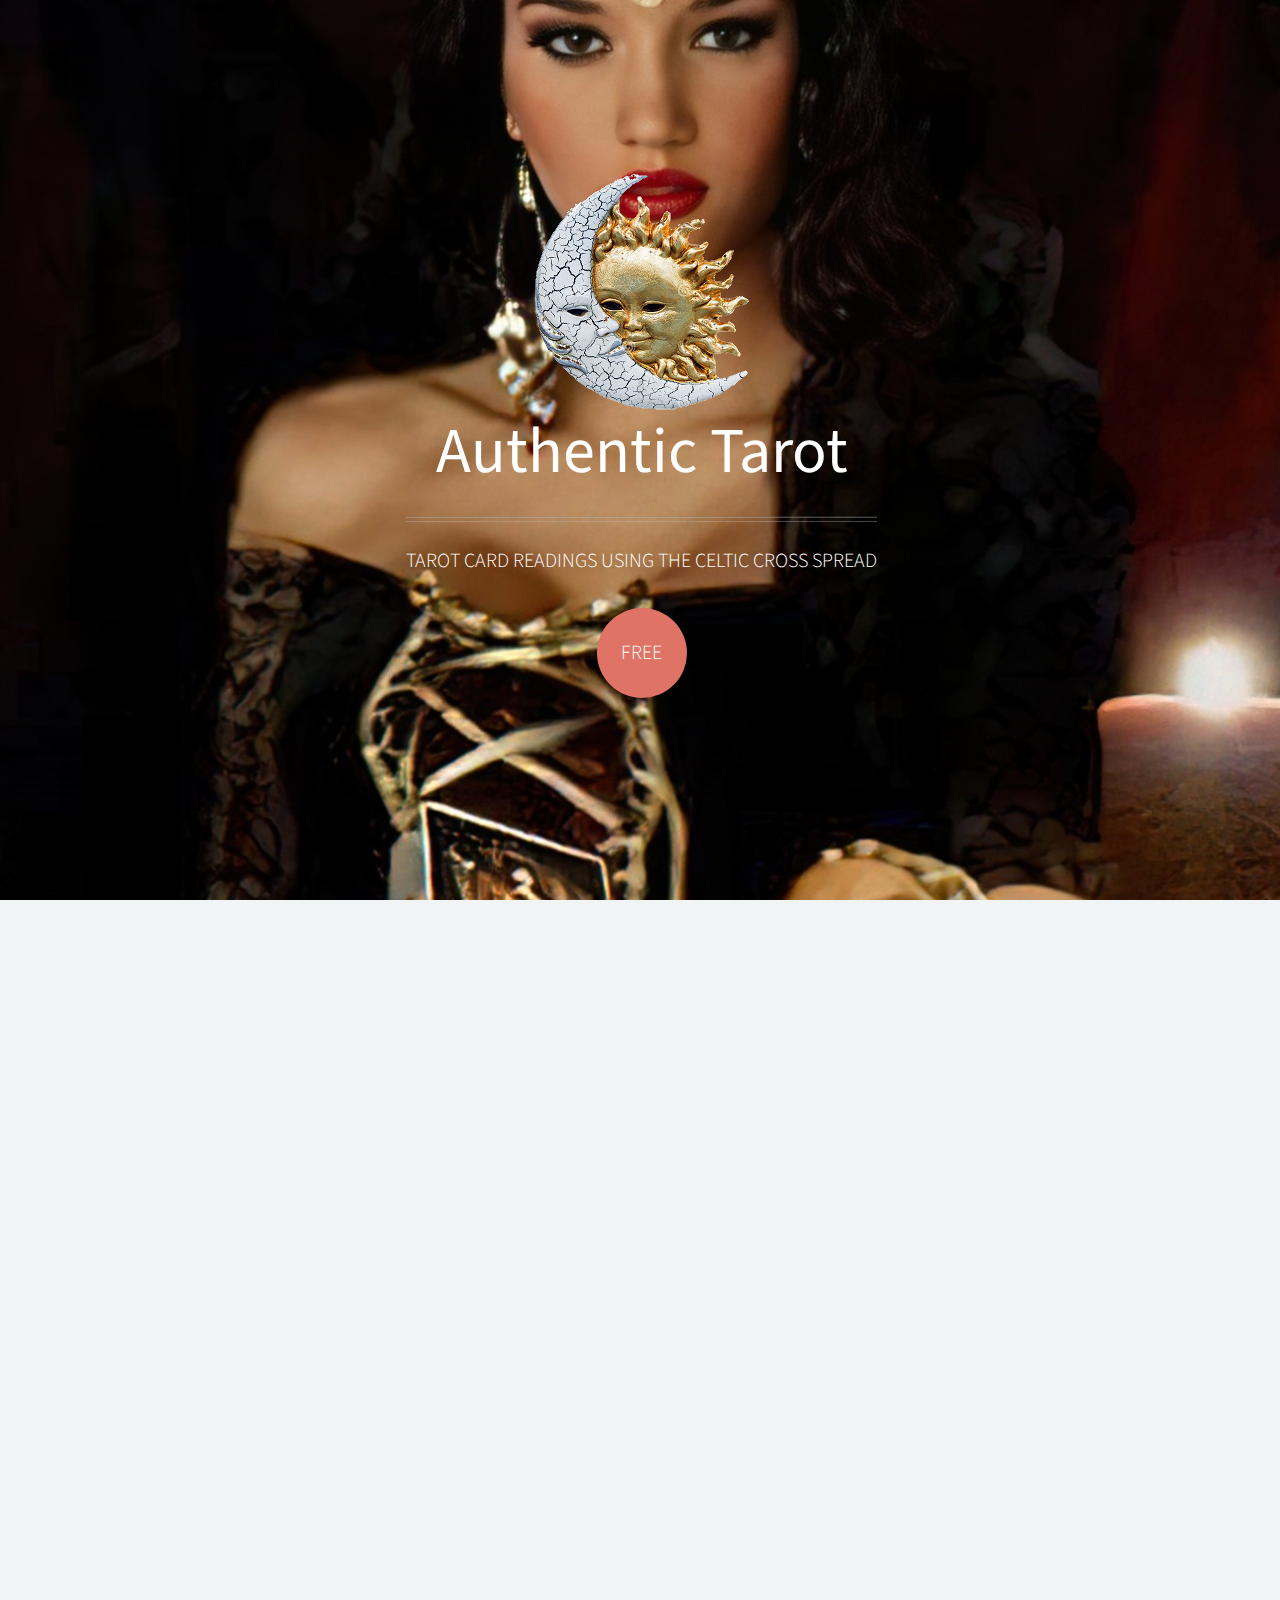
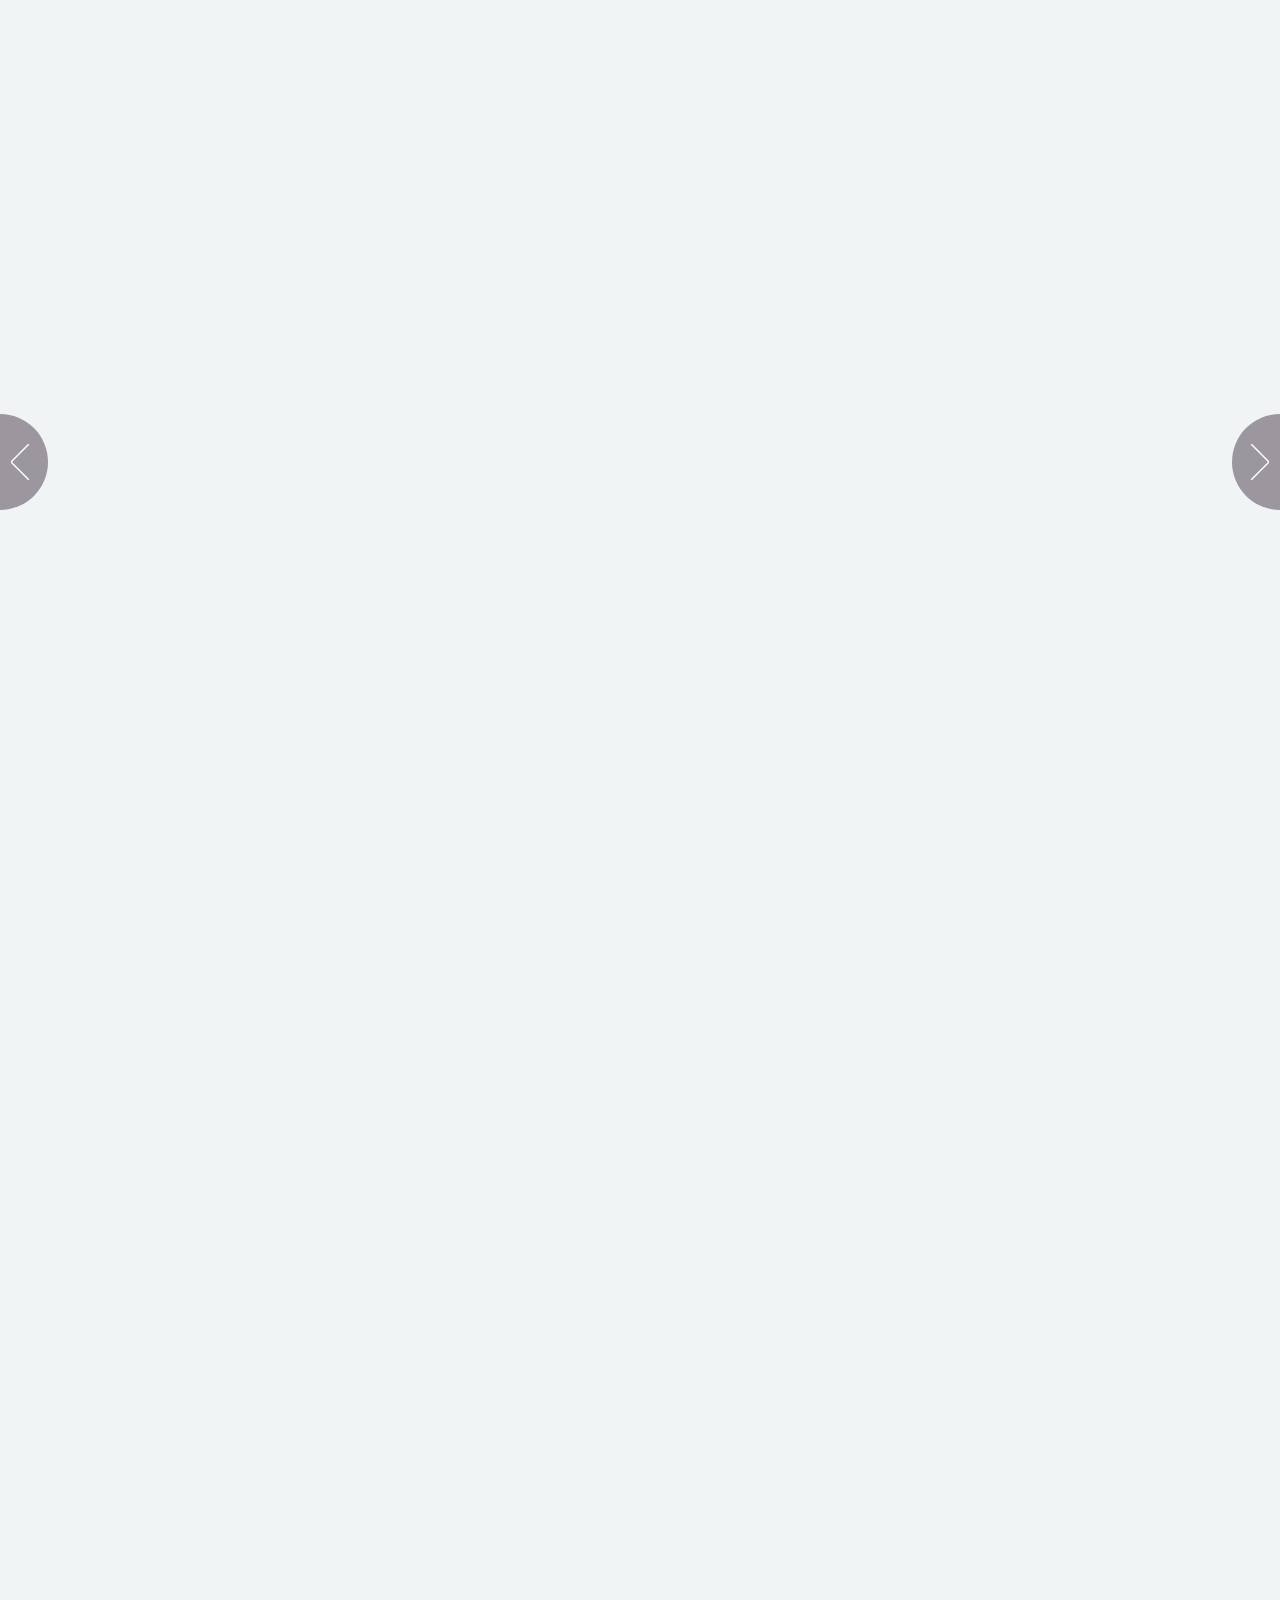
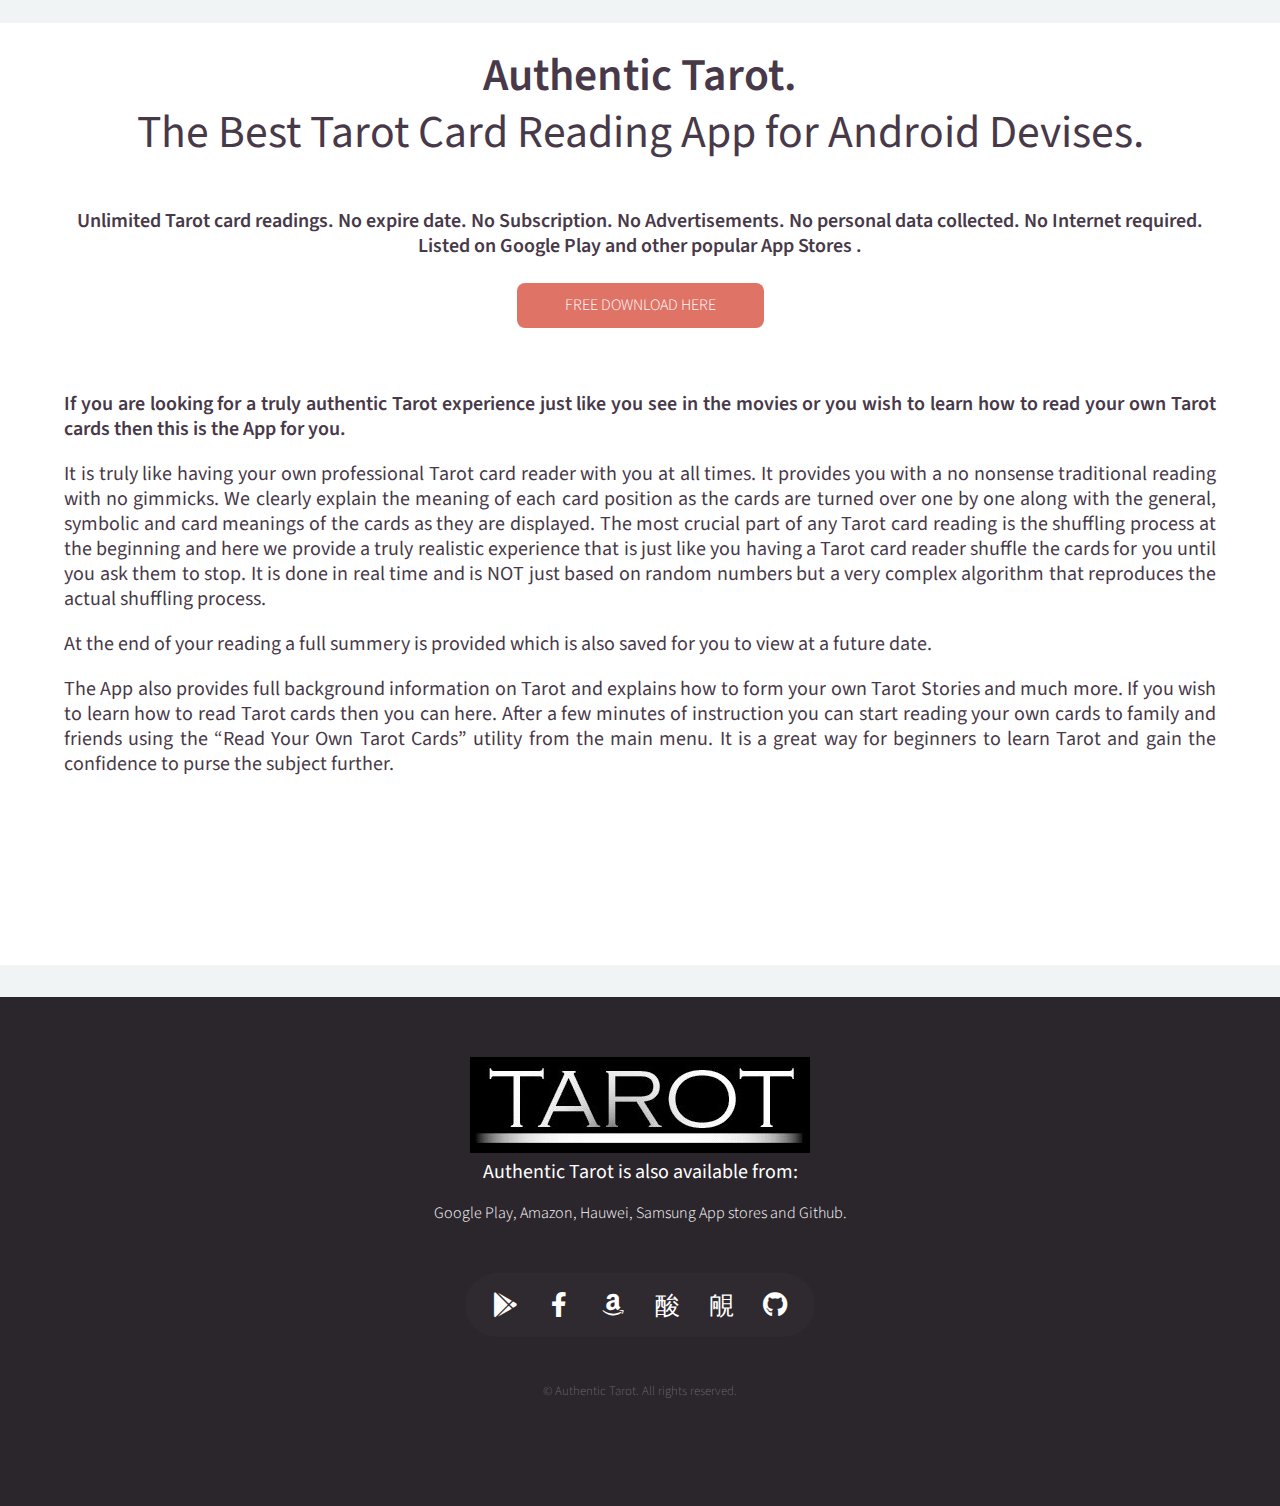
==== index.html @ 53d9314a "Add files via upload" ====
<!DOCTYPE HTML>
<html>
	<head>
		<title>Authentic Tarot Card Reading App</title>
		<meta charset="utf-8" />
		<meta name="viewport" content="width=device-width, initial-scale=1, user-scalable=no" />
		<link rel="stylesheet" href="assets/css/main.css" />
		<noscript><link rel="stylesheet" href="assets/css/noscript.css" /></noscript>
	</head>
	<body class="homepage is-preload">
		<div id="page-wrapper">

			<!-- Header -->
				<div id="header">

					<!-- Inner -->
						<div class="inner">
							<header>
								<img src="./images/sunmoonz.png">
								<h1><a href="index.html" id="logo">Authentic Tarot</a></h1>
								<hr />
								<p>TAROT CARD READINGS USING THE CELTIC CROSS SPREAD</p>
							</header>
							<footer>
								<a href="#banner" class="button circled scrolly">FREE</a>
							</footer>
						</div>


					</div>	

		<!-- Carousel -->
		<section class="carousel">
			<div class="reel">

				<article>
					<img class="image featured" src="images/t1.png" alt="" />
			
				</article>
				
				<article>
					<a href="#" class="image featured"><img src="images/t2.png" alt="" /></a>
				</article>

				<article>
					<a href="#" class="image featured"><img src="images/t3.png" alt="" /></a>
					
				</article>

				<article>
					<a href="#" class="image featured"><img src="images/t4.png" alt="" /></a>
					
				</article>

				<article>
					<a href="#" class="image featured"><img src="images/t6.png" alt="" /></a>
					
				</article>

				<article>
					<a href="#" class="image featured"><img src="images/t5.png" alt="" /></a>
					
				</article>

				<article>
					<a href="#" class="image featured"><img src="images/t7.png" alt="" /></a>
					
				</article>

				<article>
					<a href="#" class="image featured"><img src="images/t8.png" alt="" /></a>
					
				</article>

				<article>
					<a href="#" class="image featured"><img src="images/t9.png" alt="" /></a>
					
				</article>

				
				<article>
					<a href="#" class="image featured"><img src="images/t10.png" alt="" /></a>
				</article>
				<article>
					<a href="#" class="image featured"><img src="images/t11.png" alt="" /></a>
				</article>
				<article>
					<a href="#" class="image featured"><img src="images/t12.png" alt="" /></a>
				</article>
				<article>
					<a href="#" class="image featured"><img src="images/t13.png" alt="" /></a>
				</article>
				<article>
					<a href="#" class="image featured"><img src="images/t14.png" alt="" /></a>
				</article>
				<article>
					<a href="#" class="image featured"><img src="images/t15.png" alt="" /></a>
				</article>
				<article>
					<a href="#" class="image featured"><img src="images/t16.png" alt="" /></a>
				</article>
				<article>
					<a href="#" class="image featured"><img src="images/t17.png" alt="" /></a>
				</article>

				</div>
			</section>



		<!-- Main -->
		<div class="wrapper style2">

			<article id="main" class="container special">
				
				
				<header>
					<br><h2><strong>Authentic Tarot.</strong><br>The Best Tarot Card Reading App for Android Devises.</h2>
						</header>
					
	<section id="banner">
	<header>
		<h3><strong>Unlimited Tarot card readings. No expire date. No Subscription. No Advertisements. No personal data collected. No Internet required. Listed on Google Play and other popular App Stores .</strong></h3>
		<br>
		<a href="https://christarot.github.io/Authentic-Tarot/authentic-tarot-eng-android.apk" class="button circled scrolly">FREE DOWNLOAD HERE</a>
	</header>	<br><br>
	<h3>
		<p>
	 <strong>If you are looking for a truly authentic Tarot experience just like you see in the movies or you wish to learn how to read your own Tarot cards then this is the App for you. </strong>
	</p><p>
	It is truly like having your own professional Tarot card reader with you at all times. It provides you with a no nonsense traditional reading with no gimmicks. We clearly explain the meaning of each card position as the cards are turned over one by one along with the general, symbolic and card meanings of the cards as they are displayed. The most crucial part of any Tarot card reading is the shuffling process at the beginning and here we provide a truly realistic experience that is just like you having a Tarot card reader shuffle the cards for you until you ask them to stop. It is done in real time and is NOT just based on random numbers but a very complex algorithm that reproduces the actual shuffling process.
	</p><p>
	At the end of your reading a full summery is provided which is also saved for you to view at a future date.
	</p><p>
	The App also provides full background information on Tarot and explains how to form your own Tarot Stories and much more. If you wish to learn how to read Tarot cards then you can here.  After a few minutes of instruction you can start reading your own cards to family and friends using the “Read Your Own Tarot Cards” utility from the main menu. It is a great way for beginners to learn Tarot and gain the confidence to purse the subject further.
</h3></p>
	
		
				</header>
			</section>
		</article>

			</div>

		<!-- Features -->
			

		<!-- Footer -->
		<div id="footer">
			<div class="container">
				<div class="row">


					

			</div>
			<center><img src="images/tarot.jpg" alt="" /></center>
			
				<div class="row">
					<div class="col-12">

						<!-- Contact -->
							<section class="contact">
								<header>
									<h3>Authentic Tarot is also available from:</h3>
								</header>
								<p>Google Play, Amazon, Hauwei, Samsung App stores and Github.</p>
								<ul class="icons">
									<li><a href="https://play.google.com/store/apps/details?id=com.chrisjoy.TarotUntainted" class="icon brands fa-google-play"><span class="label">Twitter</span></a></li>
									<li><a href="#" class="icon brands fa-facebook-f"><span class="label">Facebook</span></a></li>
									<li><a href="https://www.amazon.com/gp/product/B09NTBZY6C" class="icon brands fa-amazon"><span class="label">Instagram</span></a></li>
									<li><a href="https://appgallery.huawei.com/app/C105381835" class="icon brands fa-huawei"><span class="label">Pinterest</span></a></li>
									<li><a href="https://galaxystore.samsung.com/detail/com.chrisjoy.TarotUntainted" class="icon brands fa-samsung"><span class="label">Dribbble</span></a></li>
									<li><a href="https://github.com/christarot/Authentic-Tarot" class="icon brands fa-github"><span class="label">Linkedin</span></a></li>
								</ul>
							</section>

						<!-- Copyright -->
							<div class="copyright">
								<ul class="menu">
									<li>&copy; Authentic Tarot. All rights reserved.</li>
								</ul>
							</div>

						</div>
					</div>
				</div>
			</div>
	
		</div>
								

<!-- Scripts -->
	<script src="assets/js/jquery.min.js"></script>
	<script src="assets/js/jquery.dropotron.min.js"></script>
	<script src="assets/js/jquery.scrolly.min.js"></script>
	<script src="assets/js/jquery.scrollex.min.js"></script>
	<script src="assets/js/browser.min.js"></script>
	<script src="assets/js/breakpoints.min.js"></script>
	<script src="assets/js/util.js"></script>
	<script src="assets/js/main.js"></script>

</body>
</html>
---- assets/css/main.css ----
@import url("https://fonts.googleapis.com/css?family=Source+Sans+Pro:300,300italic,400,400italic,600");
@import url("fontawesome-all.min.css");

/*
	Helios by HTML5 UP
	html5up.net | @ajlkn
	Free for personal and commercial use under the CCA 3.0 license (html5up.net/license)
*/

html, body, div, span, applet, object,
iframe, h1, h2, h3, h4, h5, h6, p, blockquote,
pre, a, abbr, acronym, address, big, cite,
code, del, dfn, em, img, ins, kbd, q, s, samp,
small, strike, strong, sub, sup, tt, var, b,
u, i, center, dl, dt, dd, ol, ul, li, fieldset,
form, label, legend, table, caption, tbody,
tfoot, thead, tr, th, td, article, aside,
canvas, details, embed, figure, figcaption,
footer, header, hgroup, menu, nav, output, ruby,
section, summary, time, mark, audio, video {
	margin: 0;
	padding: 0;
	border: 0;
	font-size: 100%;
	font: inherit;
	vertical-align: baseline;}

article, aside, details, figcaption, figure,
footer, header, hgroup, menu, nav, section {
	display: block;}

body {
	line-height: 1;
}

ol, ul {
	list-style: none;
}

blockquote, q {
	quotes: none;
}

	blockquote:before, blockquote:after, q:before, q:after {
		content: '';
		content: none;
	}

table {
	border-collapse: collapse;
	border-spacing: 0;
}

body {
	-webkit-text-size-adjust: none;
}

mark {
	background-color: transparent;
	color: inherit;
}

input::-moz-focus-inner {
	border: 0;
	padding: 0;
}

input, select, textarea {
	-moz-appearance: none;
	-webkit-appearance: none;
	-ms-appearance: none;
	appearance: none;
}

/* Basic */

	html {
		box-sizing: border-box;
	}

	*, *:before, *:after {
		box-sizing: inherit;
	}

	body {
		background: #f0f4f4;
		color: #5b5b5b;
		font-size: 15pt;
		line-height: 1.85em;
		font-family: 'Source Sans Pro', sans-serif;
		font-weight: 300;
	}

		body.is-preload *, body.is-preload *:before, body.is-preload *:after {
			-moz-animation: none !important;
			-webkit-animation: none !important;
			-ms-animation: none !important;
			animation: none !important;
			-moz-transition: none !important;
			-webkit-transition: none !important;
			-ms-transition: none !important;
			transition: none !important;
		}

	input, textarea, select {
		font-size: 15pt;
		line-height: 1.85em;
		font-family: 'Source Sans Pro', sans-serif;
		font-weight: 300;
	}

	h1, h2, h3, h4, h5, h6 {
		font-weight: 400;
		color: #483949;
		line-height: 1.25em;
	}

	h1 a, h2 a, h3 a, h4 a, h5 a, h6 a {
		color: inherit;
		text-decoration: none;
		border-bottom-color: transparent;
	}

	h1 strong, h2 strong, h3 strong, h4 strong, h5 strong, h6 strong {
		font-weight: 600;
	}

	h2 {
		font-size: 2.85em;
	}

	h3 {
		font-size: 1.25em;
	}

	h4 {
		font-size: 1em;
		margin: 0 0 0.25em 0;
	}

	strong, b {
		font-weight: 400;
		color: #483949;
	}

	em, i {
		font-style: italic;
	}

	a {
		color: inherit;
		border-bottom: solid 1px rgba(128, 128, 128, 0.15);
		text-decoration: none;
		-moz-transition: background-color 0.35s ease-in-out, color 0.35s ease-in-out, border-bottom-color 0.35s ease-in-out;
		-webkit-transition: background-color 0.35s ease-in-out, color 0.35s ease-in-out, border-bottom-color 0.35s ease-in-out;
		-ms-transition: background-color 0.35s ease-in-out, color 0.35s ease-in-out, border-bottom-color 0.35s ease-in-out;
		transition: background-color 0.35s ease-in-out, color 0.35s ease-in-out, border-bottom-color 0.35s ease-in-out;
	}

		a:hover {
			color: #ef8376;
			border-bottom-color: transparent;
		}

	sub {
		position: relative;
		top: 0.5em;
		font-size: 0.8em;
	}

	sup {
		position: relative;
		top: -0.5em;
		font-size: 0.8em;
	}

	blockquote {
		border-left: solid 0.5em #ddd;
		padding: 1em 0 1em 2em;
		font-style: italic;
	}

	p, ul, ol, dl, table {
		margin-bottom: 1em;
	}

	p {
		text-align: justify;
	}

	br.clear {
		clear: both;
	}

	hr {
		position: relative;
		display: block;
		border: 0;
		top: 4.5em;
		margin-bottom: 9em;
		height: 6px;
		border-top: solid 1px rgba(128, 128, 128, 0.2);
		border-bottom: solid 1px rgba(128, 128, 128, 0.2);
	}

		hr:before, hr:after {
			content: '';
			position: absolute;
			top: -8px;
			display: block;
			width: 1px;
			height: 21px;
			background: rgba(128, 128, 128, 0.2);
		}

		hr:before {
			left: -1px;
		}

		hr:after {
			right: -1px;
		}

	.timestamp {
		color: rgba(128, 128, 128, 0.75);
		font-size: 0.8em;
	}

/* Container */

	.container {
		margin: 0 auto;
		max-width: 100%;
		width: 1400px;
	}

		@media screen and (max-width: 1680px) {

			.container {
				width: 1200px;
			}

		}

		@media screen and (max-width: 1280px) {

			.container {
				width: 100%;
			}

		}

		@media screen and (max-width: 960px) {

			.container {
				width: 100%;
			}

		}

		@media screen and (max-width: 840px) {

			.container {
				width: 100%;
			}

		}

		@media screen and (max-width: 736px) {

			.container {
				width: 100%;
			}

		}

/* Row */

	.row {
		display: flex;
		flex-wrap: wrap;
		box-sizing: border-box;
		align-items: stretch;
	}

		.row > * {
			box-sizing: border-box;
		}

		.row.gtr-uniform > * > :last-child {
			margin-bottom: 0;
		}

		.row.aln-left {
			justify-content: flex-start;
		}

		.row.aln-center {
			justify-content: center;
		}

		.row.aln-right {
			justify-content: flex-end;
		}

		.row.aln-top {
			align-items: flex-start;
		}

		.row.aln-middle {
			align-items: center;
		}

		.row.aln-bottom {
			align-items: flex-end;
		}

		.row > .imp {
			order: -1;
		}

		.row > .col-1 {
			width: 8.33333%;
		}

		.row > .off-1 {
			margin-left: 8.33333%;
		}

		.row > .col-2 {
			width: 16.66667%;
		}

		.row > .off-2 {
			margin-left: 16.66667%;
		}

		.row > .col-3 {
			width: 25%;
		}

		.row > .off-3 {
			margin-left: 25%;
		}

		.row > .col-4 {
			width: 33.33333%;
		}

		.row > .off-4 {
			margin-left: 33.33333%;
		}

		.row > .col-5 {
			width: 41.66667%;
		}

		.row > .off-5 {
			margin-left: 41.66667%;
		}

		.row > .col-6 {
			width: 50%;
		}

		.row > .off-6 {
			margin-left: 50%;
		}

		.row > .col-7 {
			width: 58.33333%;
		}

		.row > .off-7 {
			margin-left: 58.33333%;
		}

		.row > .col-8 {
			width: 66.66667%;
		}

		.row > .off-8 {
			margin-left: 66.66667%;
		}

		.row > .col-9 {
			width: 75%;
		}

		.row > .off-9 {
			margin-left: 75%;
		}

		.row > .col-10 {
			width: 83.33333%;
		}

		.row > .off-10 {
			margin-left: 83.33333%;
		}

		.row > .col-11 {
			width: 91.66667%;
		}

		.row > .off-11 {
			margin-left: 91.66667%;
		}

		.row > .col-12 {
			width: 100%;
		}

		.row > .off-12 {
			margin-left: 100%;
		}

		.row.gtr-0 {
			margin-top: 0px;
			margin-left: 0px;
		}

			.row.gtr-0 > * {
				padding: 0px 0 0 0px;
			}

			.row.gtr-0.gtr-uniform {
				margin-top: 0px;
			}

				.row.gtr-0.gtr-uniform > * {
					padding-top: 0px;
				}

		.row.gtr-25 {
			margin-top: -10px;
			margin-left: -10px;
		}

			.row.gtr-25 > * {
				padding: 10px 0 0 10px;
			}

			.row.gtr-25.gtr-uniform {
				margin-top: -10px;
			}

				.row.gtr-25.gtr-uniform > * {
					padding-top: 10px;
				}

		.row.gtr-50 {
			margin-top: -20px;
			margin-left: -20px;
		}

			.row.gtr-50 > * {
				padding: 20px 0 0 20px;
			}

			.row.gtr-50.gtr-uniform {
				margin-top: -20px;
			}

				.row.gtr-50.gtr-uniform > * {
					padding-top: 20px;
				}

		.row {
			margin-top: -40px;
			margin-left: -40px;
		}

			.row > * {
				padding: 40px 0 0 40px;
			}

			.row.gtr-uniform {
				margin-top: -40px;
			}

				.row.gtr-uniform > * {
					padding-top: 40px;
				}

		.row.gtr-150 {
			margin-top: -60px;
			margin-left: -60px;
		}

			.row.gtr-150 > * {
				padding: 60px 0 0 60px;
			}

			.row.gtr-150.gtr-uniform {
				margin-top: -60px;
			}

				.row.gtr-150.gtr-uniform > * {
					padding-top: 60px;
				}

		.row.gtr-200 {
			margin-top: -80px;
			margin-left: -80px;
		}

			.row.gtr-200 > * {
				padding: 80px 0 0 80px;
			}

			.row.gtr-200.gtr-uniform {
				margin-top: -80px;
			}

				.row.gtr-200.gtr-uniform > * {
					padding-top: 80px;
				}

		@media screen and (max-width: 1680px) {

			.row {
				display: flex;
				flex-wrap: wrap;
				box-sizing: border-box;
				align-items: stretch;
			}

				.row > * {
					box-sizing: border-box;
				}

				.row.gtr-uniform > * > :last-child {
					margin-bottom: 0;
				}

				.row.aln-left {
					justify-content: flex-start;
				}

				.row.aln-center {
					justify-content: center;
				}

				.row.aln-right {
					justify-content: flex-end;
				}

				.row.aln-top {
					align-items: flex-start;
				}

				.row.aln-middle {
					align-items: center;
				}

				.row.aln-bottom {
					align-items: flex-end;
				}

				.row > .imp-wide {
					order: -1;
				}

				.row > .col-1-wide {
					width: 8.33333%;
				}

				.row > .off-1-wide {
					margin-left: 8.33333%;
				}

				.row > .col-2-wide {
					width: 16.66667%;
				}

				.row > .off-2-wide {
					margin-left: 16.66667%;
				}

				.row > .col-3-wide {
					width: 25%;
				}

				.row > .off-3-wide {
					margin-left: 25%;
				}

				.row > .col-4-wide {
					width: 33.33333%;
				}

				.row > .off-4-wide {
					margin-left: 33.33333%;
				}

				.row > .col-5-wide {
					width: 41.66667%;
				}

				.row > .off-5-wide {
					margin-left: 41.66667%;
				}

				.row > .col-6-wide {
					width: 50%;
				}

				.row > .off-6-wide {
					margin-left: 50%;
				}

				.row > .col-7-wide {
					width: 58.33333%;
				}

				.row > .off-7-wide {
					margin-left: 58.33333%;
				}

				.row > .col-8-wide {
					width: 66.66667%;
				}

				.row > .off-8-wide {
					margin-left: 66.66667%;
				}

				.row > .col-9-wide {
					width: 75%;
				}

				.row > .off-9-wide {
					margin-left: 75%;
				}

				.row > .col-10-wide {
					width: 83.33333%;
				}

				.row > .off-10-wide {
					margin-left: 83.33333%;
				}

				.row > .col-11-wide {
					width: 91.66667%;
				}

				.row > .off-11-wide {
					margin-left: 91.66667%;
				}

				.row > .col-12-wide {
					width: 100%;
				}

				.row > .off-12-wide {
					margin-left: 100%;
				}

				.row.gtr-0 {
					margin-top: 0px;
					margin-left: 0px;
				}

					.row.gtr-0 > * {
						padding: 0px 0 0 0px;
					}

					.row.gtr-0.gtr-uniform {
						margin-top: 0px;
					}

						.row.gtr-0.gtr-uniform > * {
							padding-top: 0px;
						}

				.row.gtr-25 {
					margin-top: -10px;
					margin-left: -10px;
				}

					.row.gtr-25 > * {
						padding: 10px 0 0 10px;
					}

					.row.gtr-25.gtr-uniform {
						margin-top: -10px;
					}

						.row.gtr-25.gtr-uniform > * {
							padding-top: 10px;
						}

				.row.gtr-50 {
					margin-top: -20px;
					margin-left: -20px;
				}

					.row.gtr-50 > * {
						padding: 20px 0 0 20px;
					}

					.row.gtr-50.gtr-uniform {
						margin-top: -20px;
					}

						.row.gtr-50.gtr-uniform > * {
							padding-top: 20px;
						}

				.row {
					margin-top: -40px;
					margin-left: -40px;
				}

					.row > * {
						padding: 40px 0 0 40px;
					}

					.row.gtr-uniform {
						margin-top: -40px;
					}

						.row.gtr-uniform > * {
							padding-top: 40px;
						}

				.row.gtr-150 {
					margin-top: -60px;
					margin-left: -60px;
				}

					.row.gtr-150 > * {
						padding: 60px 0 0 60px;
					}

					.row.gtr-150.gtr-uniform {
						margin-top: -60px;
					}

						.row.gtr-150.gtr-uniform > * {
							padding-top: 60px;
						}

				.row.gtr-200 {
					margin-top: -80px;
					margin-left: -80px;
				}

					.row.gtr-200 > * {
						padding: 80px 0 0 80px;
					}

					.row.gtr-200.gtr-uniform {
						margin-top: -80px;
					}

						.row.gtr-200.gtr-uniform > * {
							padding-top: 80px;
						}

		}

		@media screen and (max-width: 1280px) {

			.row {
				display: flex;
				flex-wrap: wrap;
				box-sizing: border-box;
				align-items: stretch;
			}

				.row > * {
					box-sizing: border-box;
				}

				.row.gtr-uniform > * > :last-child {
					margin-bottom: 0;
				}

				.row.aln-left {
					justify-content: flex-start;
				}

				.row.aln-center {
					justify-content: center;
				}

				.row.aln-right {
					justify-content: flex-end;
				}

				.row.aln-top {
					align-items: flex-start;
				}

				.row.aln-middle {
					align-items: center;
				}

				.row.aln-bottom {
					align-items: flex-end;
				}

				.row > .imp-normal {
					order: -1;
				}

				.row > .col-1-normal {
					width: 8.33333%;
				}

				.row > .off-1-normal {
					margin-left: 8.33333%;
				}

				.row > .col-2-normal {
					width: 16.66667%;
				}

				.row > .off-2-normal {
					margin-left: 16.66667%;
				}

				.row > .col-3-normal {
					width: 25%;
				}

				.row > .off-3-normal {
					margin-left: 25%;
				}

				.row > .col-4-normal {
					width: 33.33333%;
				}

				.row > .off-4-normal {
					margin-left: 33.33333%;
				}

				.row > .col-5-normal {
					width: 41.66667%;
				}

				.row > .off-5-normal {
					margin-left: 41.66667%;
				}

				.row > .col-6-normal {
					width: 50%;
				}

				.row > .off-6-normal {
					margin-left: 50%;
				}

				.row > .col-7-normal {
					width: 58.33333%;
				}

				.row > .off-7-normal {
					margin-left: 58.33333%;
				}

				.row > .col-8-normal {
					width: 66.66667%;
				}

				.row > .off-8-normal {
					margin-left: 66.66667%;
				}

				.row > .col-9-normal {
					width: 75%;
				}

				.row > .off-9-normal {
					margin-left: 75%;
				}

				.row > .col-10-normal {
					width: 83.33333%;
				}

				.row > .off-10-normal {
					margin-left: 83.33333%;
				}

				.row > .col-11-normal {
					width: 91.66667%;
				}

				.row > .off-11-normal {
					margin-left: 91.66667%;
				}

				.row > .col-12-normal {
					width: 100%;
				}

				.row > .off-12-normal {
					margin-left: 100%;
				}

				.row.gtr-0 {
					margin-top: 0px;
					margin-left: 0px;
				}

					.row.gtr-0 > * {
						padding: 0px 0 0 0px;
					}

					.row.gtr-0.gtr-uniform {
						margin-top: 0px;
					}

						.row.gtr-0.gtr-uniform > * {
							padding-top: 0px;
						}

				.row.gtr-25 {
					margin-top: -9px;
					margin-left: -9px;
				}

					.row.gtr-25 > * {
						padding: 9px 0 0 9px;
					}

					.row.gtr-25.gtr-uniform {
						margin-top: -9px;
					}

						.row.gtr-25.gtr-uniform > * {
							padding-top: 9px;
						}

				.row.gtr-50 {
					margin-top: -18px;
					margin-left: -18px;
				}

					.row.gtr-50 > * {
						padding: 18px 0 0 18px;
					}

					.row.gtr-50.gtr-uniform {
						margin-top: -18px;
					}

						.row.gtr-50.gtr-uniform > * {
							padding-top: 18px;
						}

				.row {
					margin-top: -36px;
					margin-left: -36px;
				}

					.row > * {
						padding: 36px 0 0 36px;
					}

					.row.gtr-uniform {
						margin-top: -36px;
					}

						.row.gtr-uniform > * {
							padding-top: 36px;
						}

				.row.gtr-150 {
					margin-top: -54px;
					margin-left: -54px;
				}

					.row.gtr-150 > * {
						padding: 54px 0 0 54px;
					}

					.row.gtr-150.gtr-uniform {
						margin-top: -54px;
					}

						.row.gtr-150.gtr-uniform > * {
							padding-top: 54px;
						}

				.row.gtr-200 {
					margin-top: -72px;
					margin-left: -72px;
				}

					.row.gtr-200 > * {
						padding: 72px 0 0 72px;
					}

					.row.gtr-200.gtr-uniform {
						margin-top: -72px;
					}

						.row.gtr-200.gtr-uniform > * {
							padding-top: 72px;
						}

		}

		@media screen and (max-width: 960px) {

			.row {
				display: flex;
				flex-wrap: wrap;
				box-sizing: border-box;
				align-items: stretch;
			}

				.row > * {
					box-sizing: border-box;
				}

				.row.gtr-uniform > * > :last-child {
					margin-bottom: 0;
				}

				.row.aln-left {
					justify-content: flex-start;
				}

				.row.aln-center {
					justify-content: center;
				}

				.row.aln-right {
					justify-content: flex-end;
				}

				.row.aln-top {
					align-items: flex-start;
				}

				.row.aln-middle {
					align-items: center;
				}

				.row.aln-bottom {
					align-items: flex-end;
				}

				.row > .imp-narrow {
					order: -1;
				}

				.row > .col-1-narrow {
					width: 8.33333%;
				}

				.row > .off-1-narrow {
					margin-left: 8.33333%;
				}

				.row > .col-2-narrow {
					width: 16.66667%;
				}

				.row > .off-2-narrow {
					margin-left: 16.66667%;
				}

				.row > .col-3-narrow {
					width: 25%;
				}

				.row > .off-3-narrow {
					margin-left: 25%;
				}

				.row > .col-4-narrow {
					width: 33.33333%;
				}

				.row > .off-4-narrow {
					margin-left: 33.33333%;
				}

				.row > .col-5-narrow {
					width: 41.66667%;
				}

				.row > .off-5-narrow {
					margin-left: 41.66667%;
				}

				.row > .col-6-narrow {
					width: 50%;
				}

				.row > .off-6-narrow {
					margin-left: 50%;
				}

				.row > .col-7-narrow {
					width: 58.33333%;
				}

				.row > .off-7-narrow {
					margin-left: 58.33333%;
				}

				.row > .col-8-narrow {
					width: 66.66667%;
				}

				.row > .off-8-narrow {
					margin-left: 66.66667%;
				}

				.row > .col-9-narrow {
					width: 75%;
				}

				.row > .off-9-narrow {
					margin-left: 75%;
				}

				.row > .col-10-narrow {
					width: 83.33333%;
				}

				.row > .off-10-narrow {
					margin-left: 83.33333%;
				}

				.row > .col-11-narrow {
					width: 91.66667%;
				}

				.row > .off-11-narrow {
					margin-left: 91.66667%;
				}

				.row > .col-12-narrow {
					width: 100%;
				}

				.row > .off-12-narrow {
					margin-left: 100%;
				}

				.row.gtr-0 {
					margin-top: 0px;
					margin-left: 0px;
				}

					.row.gtr-0 > * {
						padding: 0px 0 0 0px;
					}

					.row.gtr-0.gtr-uniform {
						margin-top: 0px;
					}

						.row.gtr-0.gtr-uniform > * {
							padding-top: 0px;
						}

				.row.gtr-25 {
					margin-top: -8px;
					margin-left: -8px;
				}

					.row.gtr-25 > * {
						padding: 8px 0 0 8px;
					}

					.row.gtr-25.gtr-uniform {
						margin-top: -8px;
					}

						.row.gtr-25.gtr-uniform > * {
							padding-top: 8px;
						}

				.row.gtr-50 {
					margin-top: -16px;
					margin-left: -16px;
				}

					.row.gtr-50 > * {
						padding: 16px 0 0 16px;
					}

					.row.gtr-50.gtr-uniform {
						margin-top: -16px;
					}

						.row.gtr-50.gtr-uniform > * {
							padding-top: 16px;
						}

				.row {
					margin-top: -32px;
					margin-left: -32px;
				}

					.row > * {
						padding: 32px 0 0 32px;
					}

					.row.gtr-uniform {
						margin-top: -32px;
					}

						.row.gtr-uniform > * {
							padding-top: 32px;
						}

				.row.gtr-150 {
					margin-top: -48px;
					margin-left: -48px;
				}

					.row.gtr-150 > * {
						padding: 48px 0 0 48px;
					}

					.row.gtr-150.gtr-uniform {
						margin-top: -48px;
					}

						.row.gtr-150.gtr-uniform > * {
							padding-top: 48px;
						}

				.row.gtr-200 {
					margin-top: -64px;
					margin-left: -64px;
				}

					.row.gtr-200 > * {
						padding: 64px 0 0 64px;
					}

					.row.gtr-200.gtr-uniform {
						margin-top: -64px;
					}

						.row.gtr-200.gtr-uniform > * {
							padding-top: 64px;
						}

		}

		@media screen and (max-width: 840px) {

			.row {
				display: flex;
				flex-wrap: wrap;
				box-sizing: border-box;
				align-items: stretch;
			}

				.row > * {
					box-sizing: border-box;
				}

				.row.gtr-uniform > * > :last-child {
					margin-bottom: 0;
				}

				.row.aln-left {
					justify-content: flex-start;
				}

				.row.aln-center {
					justify-content: center;
				}

				.row.aln-right {
					justify-content: flex-end;
				}

				.row.aln-top {
					align-items: flex-start;
				}

				.row.aln-middle {
					align-items: center;
				}

				.row.aln-bottom {
					align-items: flex-end;
				}

				.row > .imp-narrower {
					order: -1;
				}

				.row > .col-1-narrower {
					width: 8.33333%;
				}

				.row > .off-1-narrower {
					margin-left: 8.33333%;
				}

				.row > .col-2-narrower {
					width: 16.66667%;
				}

				.row > .off-2-narrower {
					margin-left: 16.66667%;
				}

				.row > .col-3-narrower {
					width: 25%;
				}

				.row > .off-3-narrower {
					margin-left: 25%;
				}

				.row > .col-4-narrower {
					width: 33.33333%;
				}

				.row > .off-4-narrower {
					margin-left: 33.33333%;
				}

				.row > .col-5-narrower {
					width: 41.66667%;
				}

				.row > .off-5-narrower {
					margin-left: 41.66667%;
				}

				.row > .col-6-narrower {
					width: 50%;
				}

				.row > .off-6-narrower {
					margin-left: 50%;
				}

				.row > .col-7-narrower {
					width: 58.33333%;
				}

				.row > .off-7-narrower {
					margin-left: 58.33333%;
				}

				.row > .col-8-narrower {
					width: 66.66667%;
				}

				.row > .off-8-narrower {
					margin-left: 66.66667%;
				}

				.row > .col-9-narrower {
					width: 75%;
				}

				.row > .off-9-narrower {
					margin-left: 75%;
				}

				.row > .col-10-narrower {
					width: 83.33333%;
				}

				.row > .off-10-narrower {
					margin-left: 83.33333%;
				}

				.row > .col-11-narrower {
					width: 91.66667%;
				}

				.row > .off-11-narrower {
					margin-left: 91.66667%;
				}

				.row > .col-12-narrower {
					width: 100%;
				}

				.row > .off-12-narrower {
					margin-left: 100%;
				}

				.row.gtr-0 {
					margin-top: 0px;
					margin-left: 0px;
				}

					.row.gtr-0 > * {
						padding: 0px 0 0 0px;
					}

					.row.gtr-0.gtr-uniform {
						margin-top: 0px;
					}

						.row.gtr-0.gtr-uniform > * {
							padding-top: 0px;
						}

				.row.gtr-25 {
					margin-top: -8px;
					margin-left: -8px;
				}

					.row.gtr-25 > * {
						padding: 8px 0 0 8px;
					}

					.row.gtr-25.gtr-uniform {
						margin-top: -8px;
					}

						.row.gtr-25.gtr-uniform > * {
							padding-top: 8px;
						}

				.row.gtr-50 {
					margin-top: -16px;
					margin-left: -16px;
				}

					.row.gtr-50 > * {
						padding: 16px 0 0 16px;
					}

					.row.gtr-50.gtr-uniform {
						margin-top: -16px;
					}

						.row.gtr-50.gtr-uniform > * {
							padding-top: 16px;
						}

				.row {
					margin-top: -32px;
					margin-left: -32px;
				}

					.row > * {
						padding: 32px 0 0 32px;
					}

					.row.gtr-uniform {
						margin-top: -32px;
					}

						.row.gtr-uniform > * {
							padding-top: 32px;
						}

				.row.gtr-150 {
					margin-top: -48px;
					margin-left: -48px;
				}

					.row.gtr-150 > * {
						padding: 48px 0 0 48px;
					}

					.row.gtr-150.gtr-uniform {
						margin-top: -48px;
					}

						.row.gtr-150.gtr-uniform > * {
							padding-top: 48px;
						}

				.row.gtr-200 {
					margin-top: -64px;
					margin-left: -64px;
				}

					.row.gtr-200 > * {
						padding: 64px 0 0 64px;
					}

					.row.gtr-200.gtr-uniform {
						margin-top: -64px;
					}

						.row.gtr-200.gtr-uniform > * {
							padding-top: 64px;
						}

		}

		@media screen and (max-width: 736px) {

			.row {
				display: flex;
				flex-wrap: wrap;
				box-sizing: border-box;
				align-items: stretch;
			}

				.row > * {
					box-sizing: border-box;
				}

				.row.gtr-uniform > * > :last-child {
					margin-bottom: 0;
				}

				.row.aln-left {
					justify-content: flex-start;
				}

				.row.aln-center {
					justify-content: center;
				}

				.row.aln-right {
					justify-content: flex-end;
				}

				.row.aln-top {
					align-items: flex-start;
				}

				.row.aln-middle {
					align-items: center;
				}

				.row.aln-bottom {
					align-items: flex-end;
				}

				.row > .imp-mobile {
					order: -1;
				}

				.row > .col-1-mobile {
					width: 8.33333%;
				}

				.row > .off-1-mobile {
					margin-left: 8.33333%;
				}

				.row > .col-2-mobile {
					width: 16.66667%;
				}

				.row > .off-2-mobile {
					margin-left: 16.66667%;
				}

				.row > .col-3-mobile {
					width: 25%;
				}

				.row > .off-3-mobile {
					margin-left: 25%;
				}

				.row > .col-4-mobile {
					width: 33.33333%;
				}

				.row > .off-4-mobile {
					margin-left: 33.33333%;
				}

				.row > .col-5-mobile {
					width: 41.66667%;
				}

				.row > .off-5-mobile {
					margin-left: 41.66667%;
				}

				.row > .col-6-mobile {
					width: 50%;
				}

				.row > .off-6-mobile {
					margin-left: 50%;
				}

				.row > .col-7-mobile {
					width: 58.33333%;
				}

				.row > .off-7-mobile {
					margin-left: 58.33333%;
				}

				.row > .col-8-mobile {
					width: 66.66667%;
				}

				.row > .off-8-mobile {
					margin-left: 66.66667%;
				}

				.row > .col-9-mobile {
					width: 75%;
				}

				.row > .off-9-mobile {
					margin-left: 75%;
				}

				.row > .col-10-mobile {
					width: 83.33333%;
				}

				.row > .off-10-mobile {
					margin-left: 83.33333%;
				}

				.row > .col-11-mobile {
					width: 91.66667%;
				}

				.row > .off-11-mobile {
					margin-left: 91.66667%;
				}

				.row > .col-12-mobile {
					width: 100%;
				}

				.row > .off-12-mobile {
					margin-left: 100%;
				}

				.row.gtr-0 {
					margin-top: 0px;
					margin-left: 0px;
				}

					.row.gtr-0 > * {
						padding: 0px 0 0 0px;
					}

					.row.gtr-0.gtr-uniform {
						margin-top: 0px;
					}

						.row.gtr-0.gtr-uniform > * {
							padding-top: 0px;
						}

				.row.gtr-25 {
					margin-top: -5px;
					margin-left: -5px;
				}

					.row.gtr-25 > * {
						padding: 5px 0 0 5px;
					}

					.row.gtr-25.gtr-uniform {
						margin-top: -5px;
					}

						.row.gtr-25.gtr-uniform > * {
							padding-top: 5px;
						}

				.row.gtr-50 {
					margin-top: -10px;
					margin-left: -10px;
				}

					.row.gtr-50 > * {
						padding: 10px 0 0 10px;
					}

					.row.gtr-50.gtr-uniform {
						margin-top: -10px;
					}

						.row.gtr-50.gtr-uniform > * {
							padding-top: 10px;
						}

				.row {
					margin-top: -20px;
					margin-left: -20px;
				}

					.row > * {
						padding: 20px 0 0 20px;
					}

					.row.gtr-uniform {
						margin-top: -20px;
					}

						.row.gtr-uniform > * {
							padding-top: 20px;
						}

				.row.gtr-150 {
					margin-top: -30px;
					margin-left: -30px;
				}

					.row.gtr-150 > * {
						padding: 30px 0 0 30px;
					}

					.row.gtr-150.gtr-uniform {
						margin-top: -30px;
					}

						.row.gtr-150.gtr-uniform > * {
							padding-top: 30px;
						}

				.row.gtr-200 {
					margin-top: -40px;
					margin-left: -40px;
				}

					.row.gtr-200 > * {
						padding: 40px 0 0 40px;
					}

					.row.gtr-200.gtr-uniform {
						margin-top: -40px;
					}

						.row.gtr-200.gtr-uniform > * {
							padding-top: 40px;
						}

		}

/* Sections/Article */

	section, article {
		margin-bottom: 3em;
	}

		section > :last-child, section:last-child, article > :last-child, article:last-child {
			margin-bottom: 0;
		}

		section.special > header, section.special > footer, article.special > header, article.special > footer {
			text-align: center;
		}

	.row > section, .row > article {
		margin-bottom: 0;
	}

	header {
		margin: 0 0 1em 0;
	}

		header > p {
			display: block;
			font-size: 1.5em;
			margin: 1em 0 2em 0;
			line-height: 1.5em;
			text-align: inherit;
		}

	footer {
		margin: 2.5em 0 0 0;
	}

/* Image */

	.image {
		position: relative;
		display: inline-block;
		border: 0;
		outline: 0;
	}

		.image img {
			display: block;
			width: 100%;
		}

		.image.fit {
			display: block;
			width: 100%;
		}

		.image.featured {
			display: block;
			width: 100%;
			margin: 0 0 4em 0;
		}

		.image.left {
			float: left;
			margin: 0 2em 2em 0;
		}

		.image.centered {
			display: block;
			margin: 0 0 2em 0;
		}

			.image.centered img {
				margin: 0 auto;
				width: auto;
			}

/* List */

	ul {
		list-style: disc;
		padding-left: 1em;
	}

		ul li {
			padding-left: 0.5em;
		}

	ol {
		list-style: decimal;
		padding-left: 1.25em;
	}

		ol li {
			padding-left: 0.25em;
		}

/* Actions */

	ul.actions {
		margin: 3em 0 0 0;
		list-style: none;
		padding-left: 0;
	}

		form ul.actions {
			margin-top: 0;
		}

		ul.actions li {
			display: inline-block;
			margin: 0 0.75em 0 0.75em;
			padding-left: 0;
		}

			ul.actions li:first-child {
				margin-left: 0;
			}

			ul.actions li:last-child {
				margin-right: 0;
			}

/* Divided */

	ul.divided {
		list-style: none;
		padding-left: 0;
	}

		ul.divided li {
			border-top: solid 1px rgba(128, 128, 128, 0.2);
			padding-top: 1.5em;
			margin-top: 1.5em;
			padding-left: 0;
		}

			ul.divided li:first-child {
				border-top: 0;
				padding-top: 0;
				margin-top: 0;
			}

/* Menu */

	ul.menu {
		height: 1em;
		line-height: 1em;
		list-style: none;
		padding-left: 0;
	}

		ul.menu li {
			display: inline-block;
			border-left: solid 1px rgba(128, 128, 128, 0.2);
			padding-left: 1.25em;
			margin-left: 1.25em;
		}

			ul.menu li:first-child {
				border-left: 0;
				padding-left: 0;
				margin-left: 0;
			}

/* Icons */

	ul.icons {
		position: relative;
		background: rgba(128, 128, 128, 0.05);
		border-radius: 4em;
		display: inline-block;
		padding: 0.35em 0.75em 0.35em 0.75em;
		font-size: 1.25em;
		cursor: default;
		list-style: none;
	}

		ul.icons li {
			display: inline-block;
			padding-left: 0;
		}

			ul.icons li a {
				display: inline-block;
				background: none;
				width: 2.5em;
				height: 2.5em;
				line-height: 2.5em;
				text-align: center;
				border-radius: 100%;
				border: 0;
				color: inherit;
			}

				ul.icons li a:hover {
					color: #ef8376;
				}

/* Form */

	form label {
		display: block;
		font-weight: 400;
		color: #483949;
		margin: 0 0 1em 0;
	}

	form input[type="text"],
	form input[type="email"],
	form input[type="password"],
	form select,
	form textarea {
		-webkit-appearance: none;
		display: block;
		border: 0;
		background: #fafafa;
		width: 100%;
		border-radius: 0.5em;
		border: solid 1px #E5E5E5;
		padding: 1em;
		-moz-transition: background-color 0.35s ease-in-out, border-color 0.35s ease-in-out;
		-webkit-transition: background-color 0.35s ease-in-out, border-color 0.35s ease-in-out;
		-ms-transition: background-color 0.35s ease-in-out, border-color 0.35s ease-in-out;
		transition: background-color 0.35s ease-in-out, border-color 0.35s ease-in-out;
	}

		form input[type="text"]:focus,
		form input[type="email"]:focus,
		form input[type="password"]:focus,
		form select:focus,
		form textarea:focus {
			background: #fff;
			border-color: #df7366;
		}

	form input[type="text"],
	form input[type="email"],
	form input[type="password"],
	form select {
		line-height: 1em;
	}

	form textarea {
		min-height: 9em;
	}

	form ::-webkit-input-placeholder {
		color: #555 !important;
	}

	form :-moz-placeholder {
		color: #555 !important;
	}

	form ::-moz-placeholder {
		color: #555 !important;
	}

	form :-ms-input-placeholder {
		color: #555 !important;
	}

	form ::-moz-focus-inner {
		border: 0;
	}

/* Table */

	table {
		width: 100%;
	}

		table.default {
			width: 100%;
		}

			table.default tbody tr {
				border-top: solid 1px #e5e5e5;
			}

				table.default tbody tr:first-child {
					border-top: 0;
				}

				table.default tbody tr:nth-child(2n+1) {
					background: #fafafa;
				}

			table.default td {
				padding: 0.5em 1em 0.5em 1em;
			}

			table.default th {
				text-align: left;
				font-weight: 400;
				padding: 0.5em 1em 0.5em 1em;
			}

			table.default thead {
				border-bottom: solid 2px #e5e5e5;
			}

			table.default tfoot {
				border-top: solid 2px #e5e5e5;
			}

/* Button */

	input[type="button"],
	input[type="submit"],
	input[type="reset"],
	button,
	.button {
		position: relative;
		display: inline-block;
		background: #df7366;
		color: #fff;
		text-align: center;
		border-radius: 0.5em;
		text-decoration: none;
		padding: 0.65em 3em 0.65em 3em;
		border: 0;
		cursor: pointer;
		outline: 0;
		font-weight: 300;
		-moz-transition: background-color 0.35s ease-in-out, color 0.35s ease-in-out, border-bottom-color 0.35s ease-in-out;
		-webkit-transition: background-color 0.35s ease-in-out, color 0.35s ease-in-out, border-bottom-color 0.35s ease-in-out;
		-ms-transition: background-color 0.35s ease-in-out, color 0.35s ease-in-out, border-bottom-color 0.35s ease-in-out;
		transition: background-color 0.35s ease-in-out, color 0.35s ease-in-out, border-bottom-color 0.35s ease-in-out;
	}

		input[type="button"]:hover,
		input[type="submit"]:hover,
		input[type="reset"]:hover,
		button:hover,
		.button:hover {
			color: #fff;
			background: #ef8376;
		}

		input[type="button"].alt,
		input[type="submit"].alt,
		input[type="reset"].alt,
		button.alt,
		.button.alt {
			background: #2B252C;
		}

			input[type="button"].alt:hover,
			input[type="submit"].alt:hover,
			input[type="reset"].alt:hover,
			button.alt:hover,
			.button.alt:hover {
				background: #3B353C;
			}

/* Post */

	.post.stub {
		text-align: center;
	}

		.post.stub header {
			margin: 0;
		}

/* Icons */

	.icon {
		text-decoration: none;
		text-decoration: none;
	}

		.icon:before {
			-moz-osx-font-smoothing: grayscale;
			-webkit-font-smoothing: antialiased;
			display: inline-block;
			font-style: normal;
			font-variant: normal;
			text-rendering: auto;
			line-height: 1;
			text-transform: none !important;
			font-family: 'Font Awesome 5 Free';
			font-weight: 400;
		}

		.icon:before {
			line-height: inherit;
			font-size: 1.25em;
		}

		.icon > .label {
			display: none;
		}

		.icon.solid:before {
			font-weight: 900;
		}

		.icon.brands:before {
			font-family: 'Font Awesome 5 Brands';
		}

		.icon.circled {
			position: relative;
			display: inline-block;
			background: #2b252c;
			color: #fff;
			border-radius: 100%;
			width: 3em;
			height: 3em;
			line-height: 3em;
			text-align: center;
			font-size: 1.25em;
		}

			header .icon.circled {
				margin: 0 0 2em 0;
			}

/* Wrapper */

	.wrapper {
		background: #fff;
		margin: 0 0 2em 0;
		padding: 6em 0 6em 0;
	}

		.wrapper.style2 {
			padding-top: 0;
		}

/* Header */

	#header {
		position: relative;
		background-image: url("../../images/header.jpg");
		background-size: cover;
		background-position: center center;
		background-attachment: fixed;
		color: #fff;
		text-align: center;
		padding: 0.1em 0 2em 0;
		cursor: default;
	}

		#header:before {
			content: '';
			display: inline-block;
			vertical-align: middle;
			height: 100%;
		}

		#header .inner {
			position: relative;
			z-index: 1;
			margin: 0;
			display: inline-block;
			vertical-align: middle;
		}

		#header header {
			display: inline-block;
		}

			#header header > p {
				font-size: 1.25em;
				margin: 0;
			}

		#header h1 {
			color: #fff;
			font-size: 3em;
			line-height: 1em;
		}

			#header h1 a {
				color: inherit;
			}

		#header .button {
			display: inline-block;
			border-radius: 100%;
			width: 4.5em;
			height: 4.5em;
			line-height: 4.5em;
			text-align: center;
			font-size: 1.25em;
			padding: 0;
		}

		#header hr {
			top: 1.5em;
			margin-bottom: 3em;
			border-bottom-color: rgba(192, 192, 192, 0.35);
			box-shadow: inset 0 1px 0 0 rgba(192, 192, 192, 0.35);
		}

			#header hr:before, #header hr:after {
				background: rgba(192, 192, 192, 0.35);
			}

		#header footer {
			margin: 1em 0 0 0;
		}

	body.homepage #header {
		height: 100vh;
		min-height: 40em;
	}

		body.homepage #header h1 {
			font-size: 4em;
		}

		body.homepage #header:after {
			content: '';
			background: #1C0920;
			display: block;
			position: absolute;
			left: 0;
			top: 0;
			width: 100%;
			height: 100%;
			opacity: 0;
			-moz-transition: opacity 2.5s ease-in-out;
			-webkit-transition: opacity 2.5s ease-in-out;
			-ms-transition: opacity 2.5s ease-in-out;
			transition: opacity 2.5s ease-in-out;
			-moz-transition-delay: 0.5s;
			-webkit-transition-delay: 0.5s;
			-ms-transition-delay: 0.5s;
			transition-delay: 0.5s;
		}

	body.homepage.is-preload #header:after {
		opacity: 1;
	}

/* Nav */

	#nav {
		position: absolute;
		top: 0;
		left: 0;
		width: 100%;
		text-align: center;
		padding: 1.5em 0 1.5em 0;
		z-index: 1;
		overflow: hidden;
	}

		#nav > ul {
			line-height: 0px;
			position: relative;
			display: inline-block;
			margin: 0;
			height: 21px;
			border-left: solid 1px rgba(192, 192, 192, 0.35);
			border-right: solid 1px rgba(192, 192, 192, 0.35);
		}

			#nav > ul:before, #nav > ul:after {
				content: '';
				display: block;
				width: 300%;
				position: absolute;
				top: 50%;
				margin-top: -2px;
				height: 5px;
				border-top: solid 1px rgba(192, 192, 192, 0.35);
				border-bottom: solid 1px rgba(192, 192, 192, 0.35);
			}

			#nav > ul:before {
				left: 100%;
				margin-left: 1px;
			}

			#nav > ul:after {
				right: 100%;
				margin-right: 1px;
			}

			#nav > ul > li {
				display: inline-block;
				margin: -9px 0.5em 0 0.5em;
				border-radius: 0.5em;
				padding: 0.85em;
				border: solid 1px transparent;
				-moz-transition: color 0.35s ease-in-out, border-color 0.35s ease-in-out;
				-webkit-transition: color 0.35s ease-in-out, border-color 0.35s ease-in-out;
				-ms-transition: color 0.35s ease-in-out, border-color 0.35s ease-in-out;
				transition: color 0.35s ease-in-out, border-color 0.35s ease-in-out;
			}

				#nav > ul > li.active {
					border-color: rgba(192, 192, 192, 0.35);
				}

				#nav > ul > li > a, #nav > ul > li > span {
					display: block;
					color: inherit;
					text-decoration: none;
					border: 0;
					outline: 0;
				}

				#nav > ul > li > ul {
					display: none;
				}

	.dropotron {
		background: rgba(255, 255, 255, 0.975);
		padding: 1em 1.25em 1em 1.25em;
		line-height: 1em;
		height: auto;
		text-align: left;
		border-radius: 0.5em;
		box-shadow: 0 0.15em 0.25em 0 rgba(0, 0, 0, 0.25);
		min-width: 12em;
		margin-top: -1em;
		list-style: none;
	}

		.dropotron li {
			border-top: solid 1px rgba(128, 128, 128, 0.2);
			color: #5b5b5b;
			padding-left: 0;
		}

			.dropotron li:first-child {
				border-top: 0;
			}

			.dropotron li:hover {
				color: #ef8376;
			}

			.dropotron li a, .dropotron li span {
				display: block;
				border: 0;
				padding: 0.5em 0 0.5em 0;
				-moz-transition: color 0.35s ease-in-out;
				-webkit-transition: color 0.35s ease-in-out;
				-ms-transition: color 0.35s ease-in-out;
				transition: color 0.35s ease-in-out;
			}

		.dropotron.level-0 {
			margin-top: 2em;
			font-size: 0.9em;
		}

			.dropotron.level-0:before {
				content: '';
				position: absolute;
				left: 50%;
				top: -0.7em;
				margin-left: -0.75em;
				border-bottom: solid 0.75em rgba(255, 255, 255, 0.975);
				border-left: solid 0.75em rgba(64, 64, 64, 0);
				border-right: solid 0.75em rgba(64, 64, 64, 0);
			}

/* Banner */

	#banner {
		background: #fff;
		text-align: center;
		padding: 4.5em 0 4.5em 0;
		margin-bottom: 0;
	}

		#banner header > p {
			margin-bottom: 0;
		}

/* Content */

	#content > hr {
		top: 3em;
		margin-bottom: 6em;
	}

	#content > section {
		margin-bottom: 0;
	}

/* Sidebar */

	#sidebar > hr {
		top: 3em;
		margin-bottom: 6em;
	}

		#sidebar > hr.first {
			display: none;
		}

	#sidebar > section {
		margin-bottom: 0;
	}

/* Main */

	#main {
		margin-bottom: 0;
	}

		#main section:first-of-type {
			padding-top: 2em;
		}

/* Footer */

	#footer {
		position: relative;
		overflow: hidden;
		padding: 6em 0 6em 0;
		background: #2b252c;
		color: #fff;
	}

		#footer .icon.circled {
			background: #fff;
			color: #2b252c;
		}

		#footer header {
			text-align: center;
			cursor: default;
		}

		#footer h2, #footer h3, #footer h4, #footer h5, #footer h6 {
			color: #fff;
		}

		#footer .contact {
			text-align: center;
		}

			#footer .contact p {
				text-align: center;
				margin: 0 0 3em 0;
			}

		#footer .copyright {
			text-align: center;
			color: rgba(128, 128, 128, 0.75);
			font-size: 0.8em;
			cursor: default;
		}

			#footer .copyright a {
				color: rgba(128, 128, 128, 0.75);
			}

				#footer .copyright a:hover {
					color: rgba(212, 212, 212, 0.85);
				}

/* Carousel */

	.carousel {
		position: relative;
		overflow: hidden;
		padding: 2em 0 2em 0;
		margin-bottom: 0;
	}

		.carousel .forward, .carousel .backward {
			position: absolute;
			top: 50%;
			width: 6em;
			height: 12em;
			margin-top: -6em;
			cursor: pointer;
		}

			.carousel .forward:before, .carousel .backward:before {
				content: '';
				display: block;
				width: 6em;
				height: 6em;
				border-radius: 100%;
				background-color: rgba(72, 57, 73, 0.5);
				position: absolute;
				top: 50%;
				margin-top: -3em;
				-moz-transition: background-color 0.35s ease-in-out;
				-webkit-transition: background-color 0.35s ease-in-out;
				-o-transition: background-color 0.35s ease-in-out;
				-ms-transition: background-color 0.35s ease-in-out;
				transition: background-color 0.35s ease-in-out;
				-webkit-backface-visibility: hidden;
			}

			.carousel .forward:after, .carousel .backward:after {
				content: '';
				width: 3em;
				height: 3em;
				position: absolute;
				top: 50%;
				margin: -1.5em 0 0 0;
				background: url("images/arrow.svg") no-repeat center center;
			}

			.carousel .forward:hover:before, .carousel .backward:hover:before {
				background-color: rgba(239, 131, 118, 0.75);
			}

		.carousel .forward {
			right: 0;
		}

			.carousel .forward:before {
				right: -3em;
			}

			.carousel .forward:after {
				right: -0.25em;
			}

		.carousel .backward {
			left: 0;
		}

			.carousel .backward:before {
				left: -3em;
			}

			.carousel .backward:after {
				left: -0.25em;
				-moz-transform: scaleX(-1);
				-webkit-transform: scaleX(-1);
				-ms-transform: scaleX(-1);
				transform: scaleX(-1);
			}

		.carousel .reel {
			white-space: nowrap;
			position: relative;
			-webkit-overflow-scrolling: touch;
			padding: 0 2em 0 2em;
		}

		.carousel article {
			display: inline-block;
			width: 18em;
			background: #CD7F32;

			padding: 0 1em 0em 1em;
			opacity: 1.0;
			-moz-transition: opacity 0.75s ease-in-out;
			-webkit-transition: opacity 0.75s ease-in-out;
			-ms-transition: opacity 0.75s ease-in-out;
			transition: opacity 0.75s ease-in-out;
		}

			.carousel article.loading {
				opacity: 0;
			}

			.carousel article .image {
				position: relative;
				left: -1em;
				top: 0;
				width: auto;
				margin-right: -2em;
				margin-bottom: 3em;
			}

			.carousel article p {
				text-align: center;
			}

/* Wide */

	@media screen and (max-width: 1680px) {

		/* Basic */

			body, input, textarea, select {
				font-size: 14pt;
				line-height: 1.75em;
			}

		/* Carousel */

			.carousel {
				padding: 1.5em 0 1.5em 0;
			}

				.carousel .reel {
					padding: 0 1.5em 0 1.5em;
				}

				.carousel article {
					width: 10em;
					margin: 0 1.25em 0 0;
				}

	}

/* Normal */

	@media screen and (max-width: 1280px) {

		/* Basic */

			body, input, textarea, select {
				font-size: 12pt;
				line-height: 1.5em;
			}

		/* Wrapper */

			.wrapper {
				padding-left: 2em;
				padding-right: 2em;
			}

		/* Header */

			#header {
				background-attachment: scroll;
			}

				#header .inner {
					padding-left: 2em;
					padding-right: 2em;
				}

		/* Banner */

			#banner {
				padding-left: 2em;
				padding-right: 2em;
			}

		/* Footer */

			#footer {
				padding-left: 2em;
				padding-right: 2em;
			}

	}

/* Narrow */

/* Narrower */

	@media screen and (max-width: 840px) {

		/* Basic */

			body, input, textarea, select {
				font-size: 13pt;
				line-height: 1.65em;
			}

			.tweet {
				text-align: center;
			}

			.timestamp {
				display: block;
				text-align: center;
			}

		/* Footer */

			#footer {
				padding: 4em 2em 4em 2em;
			}

		/* Carousel */

			.carousel {
				padding: 1.25em 0 1.25em 0;
			}

				.carousel article {
					width: 18em;
					margin: 0 1em 0 0;
				}

	}

/* Mobile */

	#navPanel, #titleBar {
		display: none;
	}

	@media screen and (max-width: 736px) {

		/* Basic */

			html, body {
				overflow-x: hidden;
			}

			body, input, textarea, select {
				font-size: 12.5pt;
				line-height: 1.5em;
			}

			h2 {
				font-size: 1.75em;
			}

			h3 {
				font-size: 1.25em;
			}

			hr {
				top: 3em;
				margin-bottom: 6em;
			}

		/* Section/Article */

			section, article {
				margin-bottom: 2em;
			}

				section:last-child, article:last-child {
					margin-bottom: 0;
				}

			.row > section, .row > article {
				margin-bottom: 2em;
			}

			header > p {
				font-size: 1.25em;
			}

		/* Image */

			.image.featured {
				margin: 0 0 2em 0;
			}

			.image.left {
				margin: 0 1em 1em 0;
			}

			.image.centered {
				margin: 0 0 1em 0;
			}

		/* Actions */

			form ul.actions {
				margin-top: 0;
			}

			ul.actions li {
				display: block;
				margin: 0.75em 0 0 0;
			}

				ul.actions li:first-child {
					margin-top: 0;
				}

		/* Menu */

			ul.menu {
				height: auto;
				text-align: center;
			}

				ul.menu li {
					display: block;
					border: 0;
					padding: 0.75em 0 0 0;
					margin: 0;
				}

					ul.menu li:first-child {
						padding-top: 0;
					}

		/* Icons */

			ul.icons {
				font-size: 1em;
				padding: 0.35em 0.5em 0.35em 0.5em;
			}

				ul.icons li a {
					width: 2.25em;
				}

		/* Button */

			input[type="button"],
			input[type="submit"],
			input[type="reset"],
			button,
			.button {
				display: block;
				padding: 0;
				line-height: 3em;
				width: 100%;
			}

		/* Nav */

			#page-wrapper {
				-moz-backface-visibility: hidden;
				-webkit-backface-visibility: hidden;
				-ms-backface-visibility: hidden;
				backface-visibility: hidden;
				-moz-transition: -moz-transform 0.5s ease;
				-webkit-transition: -webkit-transform 0.5s ease;
				-ms-transition: -ms-transform 0.5s ease;
				transition: transform 0.5s ease;
				padding-bottom: 1px;
			}

			#navButton {
				-moz-backface-visibility: hidden;
				-webkit-backface-visibility: hidden;
				-ms-backface-visibility: hidden;
				backface-visibility: hidden;
				-moz-transition: -moz-transform 0.5s ease;
				-webkit-transition: -webkit-transform 0.5s ease;
				-ms-transition: -ms-transform 0.5s ease;
				transition: transform 0.5s ease;
				display: block;
				height: 44px;
				left: 0;
				position: fixed;
				top: 0;
				width: 100%;
				z-index: 10001;
			}

				#navButton .toggle {
					text-decoration: none;
					position: absolute;
					left: 0;
					top: 0;
					width: 100%;
					height: 100%;
					border: 0;
					outline: 0;
				}

					#navButton .toggle:before {
						-moz-osx-font-smoothing: grayscale;
						-webkit-font-smoothing: antialiased;
						display: inline-block;
						font-style: normal;
						font-variant: normal;
						text-rendering: auto;
						line-height: 1;
						text-transform: none !important;
						font-family: 'Font Awesome 5 Free';
						font-weight: 900;
					}

					#navButton .toggle:before {
						text-decoration: none;
						font-style: normal;
						content: '\f0c9';
						color: #fff;
						color: rgba(255, 255, 255, 0.75);
						text-align: center;
						display: block;
						font-size: 14px;
						width: 80px;
						height: 30px;
						line-height: 30px;
						position: absolute;
						left: 50%;
						margin-left: -40px;
						background: rgba(132, 128, 136, 0.75);
						border-top: 0;
						border-radius: 0 0 0.35em 0.35em;
					}

			#navPanel {
				-moz-backface-visibility: hidden;
				-webkit-backface-visibility: hidden;
				-ms-backface-visibility: hidden;
				backface-visibility: hidden;
				-moz-transform: translateY(-50vh);
				-webkit-transform: translateY(-50vh);
				-ms-transform: translateY(-50vh);
				transform: translateY(-50vh);
				-moz-transition: -moz-transform 0.5s ease;
				-webkit-transition: -webkit-transform 0.5s ease;
				-ms-transition: -ms-transform 0.5s ease;
				transition: transform 0.5s ease;
				display: block;
				height: 50vh;
				left: 0;
				overflow-y: auto;
				position: fixed;
				top: 0;
				width: 100%;
				z-index: 10002;
				background: #1f1920;
				box-shadow: inset 0px -2px 5px 0px rgba(0, 0, 0, 0.25);
				font-size: 1em;
			}

				#navPanel:before {
					content: '';
					display: block;
					position: absolute;
					left: 0;
					top: 0;
					width: 100%;
					height: 100%;
					background: url("images/overlay.png");
					background-size: 128px 128px;
				}

				#navPanel .link {
					position: relative;
					z-index: 1;
					display: block;
					text-decoration: none;
					padding: 0.5em;
					color: #ddd;
					border: 0;
					border-top: dotted 1px rgba(255, 255, 255, 0.05);
				}

					#navPanel .link:first-child {
						border-top: 0;
					}

					#navPanel .link.depth-0 {
						color: #fff;
						font-weight: 600;
					}

				#navPanel .indent-1 {
					display: inline-block;
					width: 1em;
				}

				#navPanel .indent-2 {
					display: inline-block;
					width: 2em;
				}

				#navPanel .indent-3 {
					display: inline-block;
					width: 3em;
				}

				#navPanel .indent-4 {
					display: inline-block;
					width: 4em;
				}

				#navPanel .indent-5 {
					display: inline-block;
					width: 5em;
				}

				#navPanel .depth-0 {
					color: #fff;
				}

			body.navPanel-visible #page-wrapper {
				-moz-transform: translateY(50vh);
				-webkit-transform: translateY(50vh);
				-ms-transform: translateY(50vh);
				transform: translateY(50vh);
			}

			body.navPanel-visible #navButton {
				-moz-transform: translateY(50vh);
				-webkit-transform: translateY(50vh);
				-ms-transform: translateY(50vh);
				transform: translateY(50vh);
			}

			body.navPanel-visible #navPanel {
				-moz-transform: translateY(0);
				-webkit-transform: translateY(0);
				-ms-transform: translateY(0);
				transform: translateY(0);
			}

		/* Wrapper */

			.wrapper {
				padding: 3em 1em 3em 1em;
			}

		/* Header */

			#header {
				background-attachment: scroll;
				padding: 2.5em 0 0 0;
			}

				#header .inner {
					padding-top: 1.5em;
					padding-left: 1em;
					padding-right: 1em;
				}

				#header header > p {
					font-size: 1em;
				}

				#header h1 {
					font-size: 1.75em;
				}

				#header hr {
					top: 1em;
					margin-bottom: 2.5em;
				}

			body.homepage #header {
				min-height: 0;
				padding: 5.5em 0 5em 0;
				height: auto;
			}

				body.homepage #header:before {
					display: none;
				}

				body.homepage #header h1 {
					font-size: 2.5em;
				}

		/* Nav */

			#nav {
				display: none;
			}

		/* Banner */

			#banner {
				padding: 3em 2em 3em 2em;
			}

		/* Sidebar */

			#sidebar > hr:first-of-type {
				display: block;
			}

		/* Main */

			#main > header {
				text-align: center;
			}

		/* Footer */

			#footer {
				padding-left: 1em;
				padding-right: 1em;
			}

		/* Carousel */

			.carousel {
				padding: 0.5em 0 0.5em 0;
			}

				.carousel .reel {
					padding: 0 0.5em 0 0.5em;
				}

				.carousel article {
					width: 14em;
					padding-bottom: 2em;
					margin: 0 0.5em 0 0;
				}

					.carousel article .image {
						margin-bottom: 2em;
					}

	}
---- assets/css/noscript.css ----
/*
	Helios by HTML5 UP
	html5up.net | @ajlkn
	Free for personal and commercial use under the CCA 3.0 license (html5up.net/license)
*/

/* Carousel */

	.carousel {
		overflow-x: auto;
	}

/* Header */

	body.homepage.is-preload #header:after {
		opacity: 0;
	}
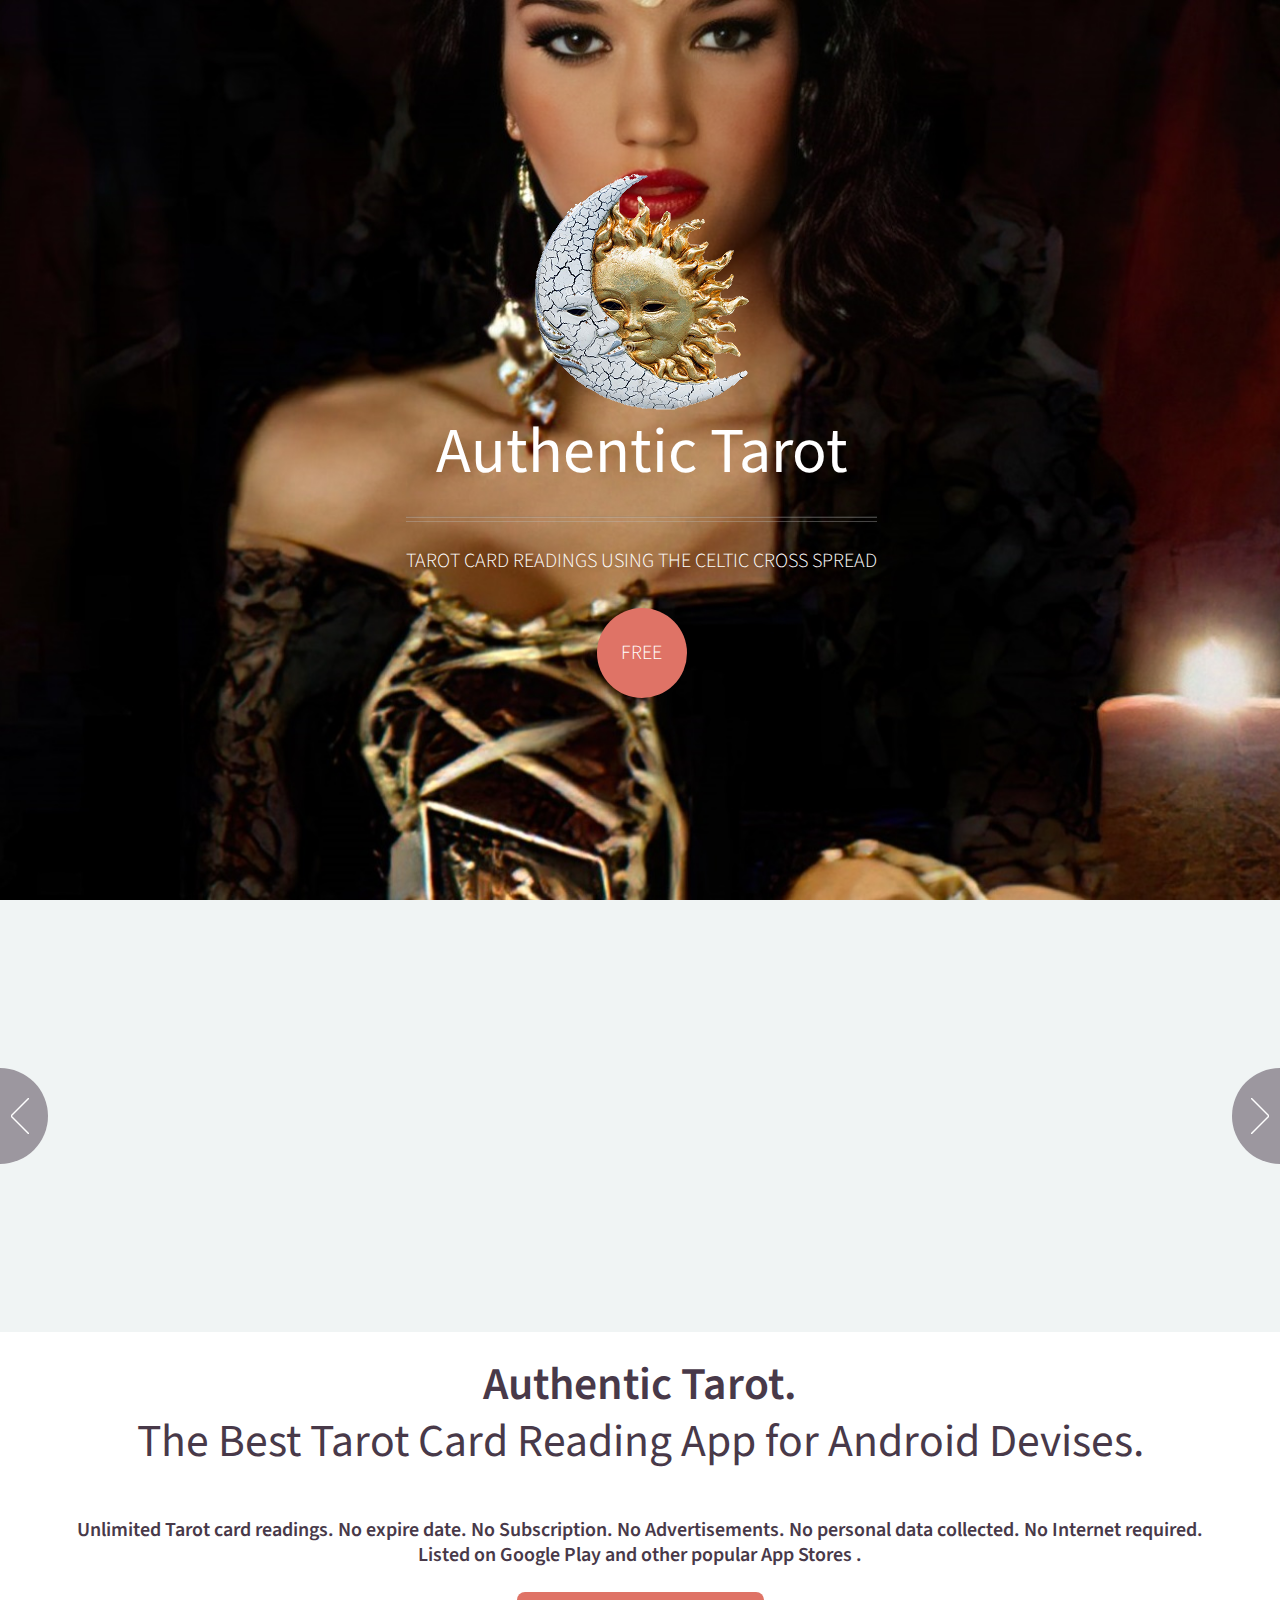
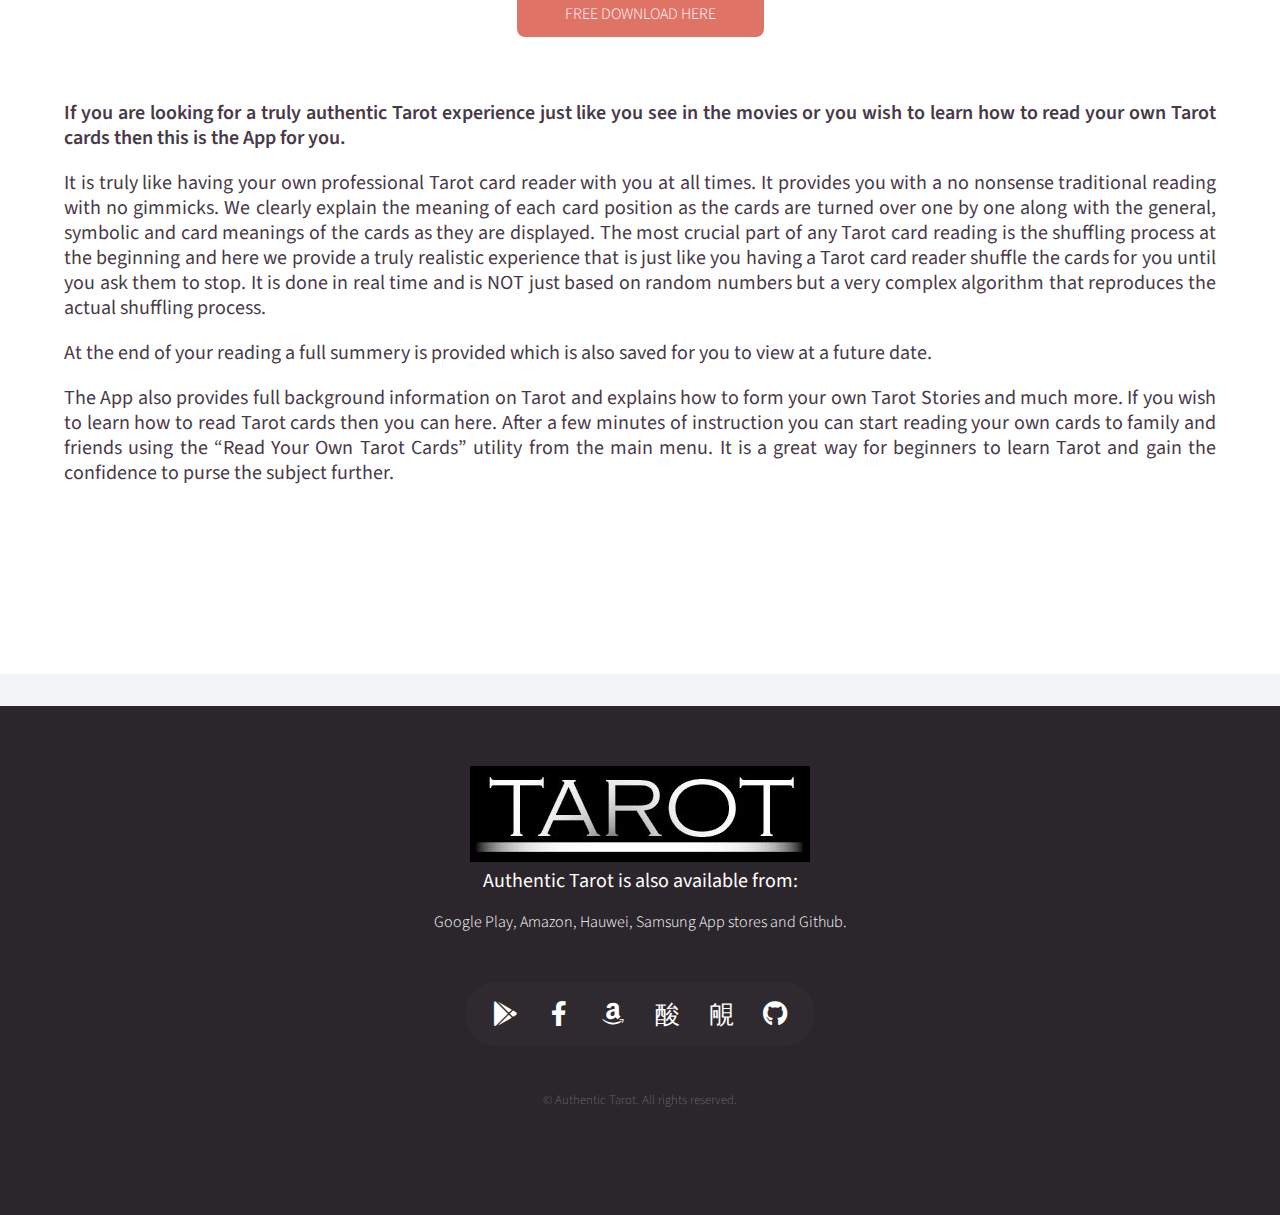
==== commit 2f1c36e8: "Add files via upload" ====
--- a/index.html
+++ b/index.html
@@ -34,7 +34,7 @@
 			<div class="reel">
 
 				<article>
-					<img class="image featured" src="images/t1.png" alt="" />
+					<a href="#" class="image featured"><img src="images/t1.png" alt="" /></a>
 			
 				</article>
 				
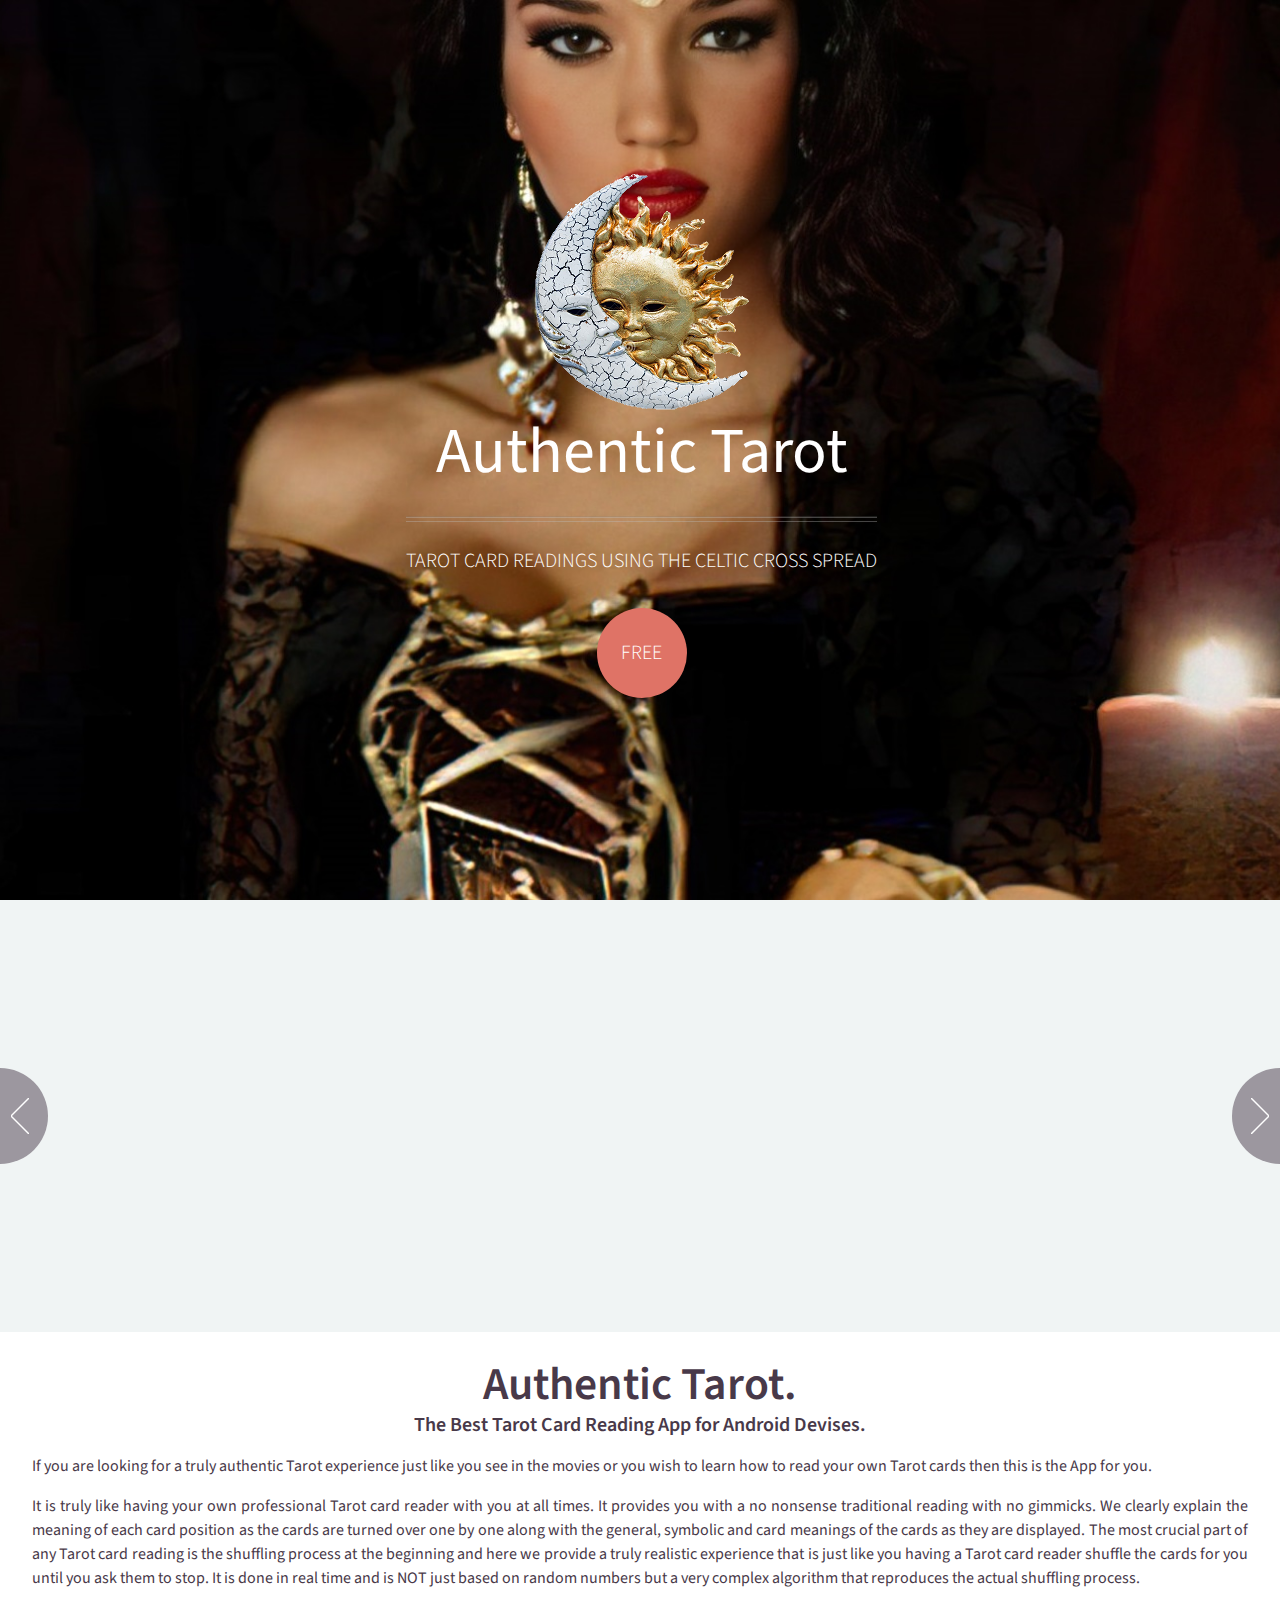
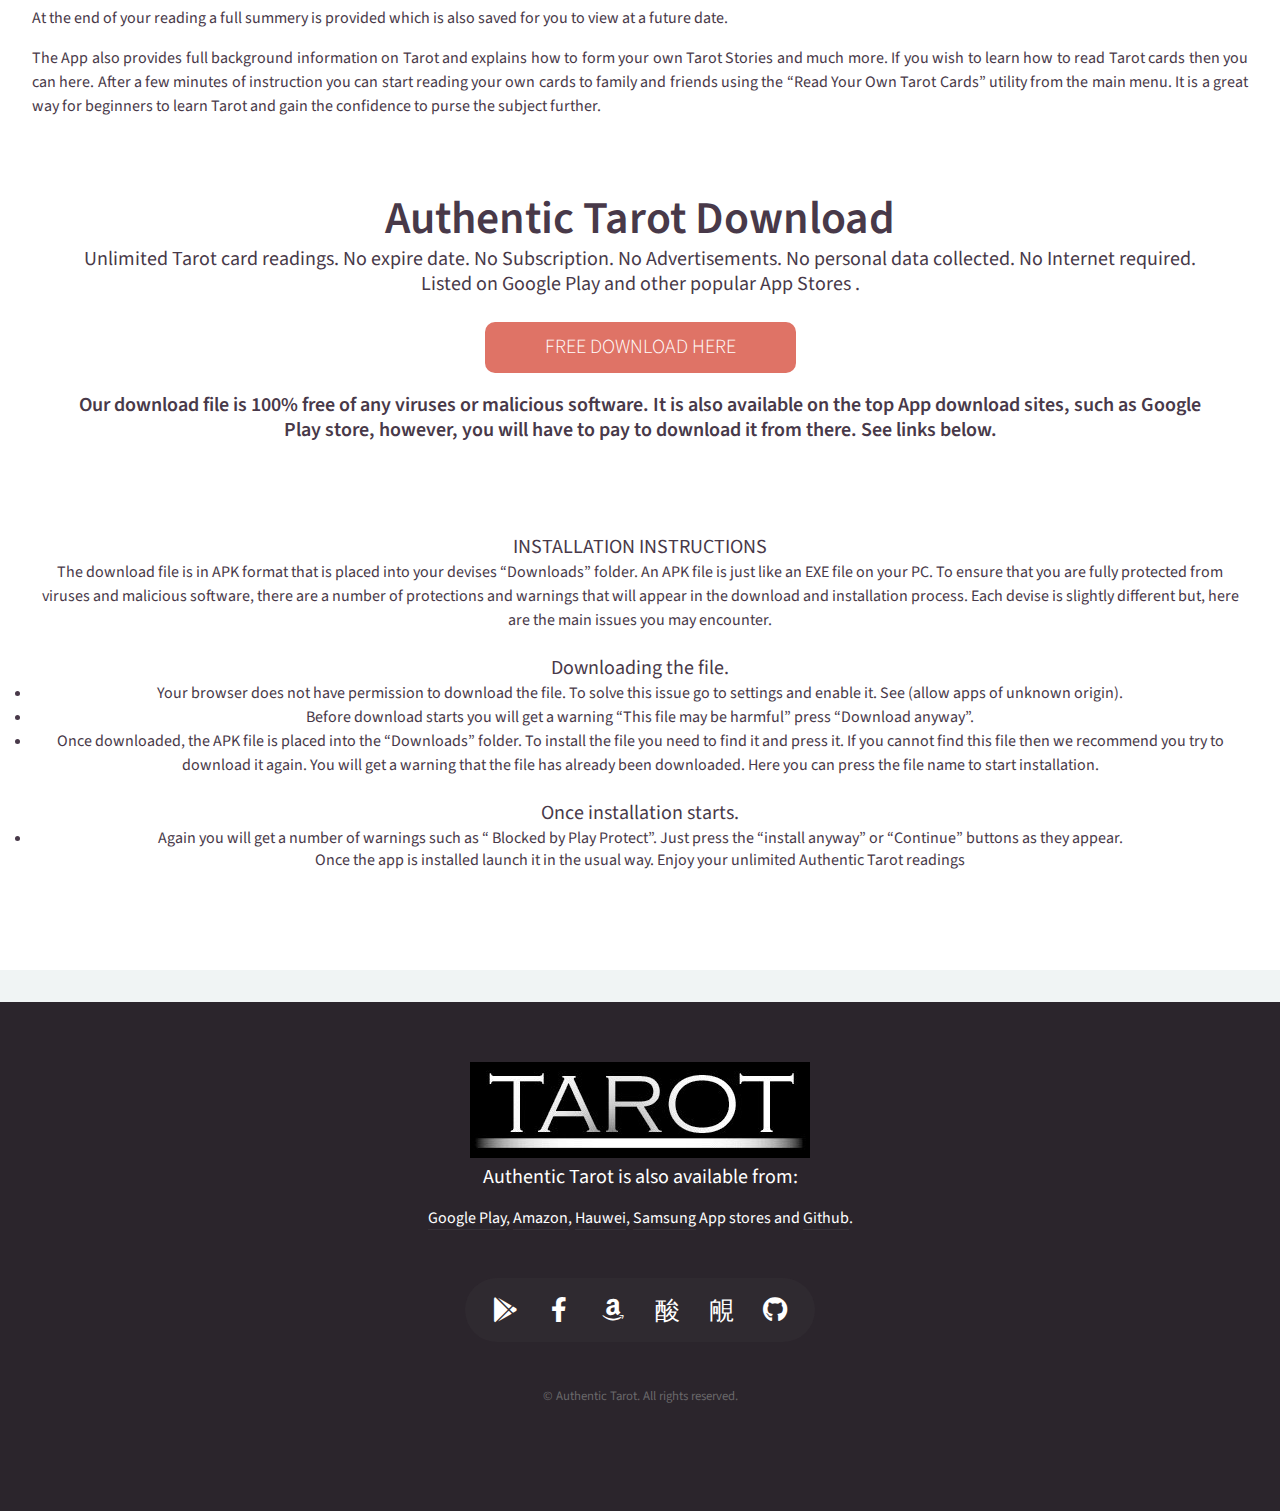
==== commit 43dea43d: "Add files via upload" ====
--- a/index.html
+++ b/index.html
@@ -113,33 +113,61 @@
 
 			<article id="main" class="container special">
 				
-				
 				<header>
-					<br><h2><strong>Authentic Tarot.</strong><br>The Best Tarot Card Reading App for Android Devises.</h2>
-						</header>
-					
-	<section id="banner">
-	<header>
-		<h3><strong>Unlimited Tarot card readings. No expire date. No Subscription. No Advertisements. No personal data collected. No Internet required. Listed on Google Play and other popular App Stores .</strong></h3>
-		<br>
-		<a href="https://christarot.github.io/Authentic-Tarot/authentic-tarot-eng-android.apk" class="button circled scrolly">FREE DOWNLOAD HERE</a>
-	</header>	<br><br>
-	<h3>
+			
+					<br><h2><strong>Authentic Tarot.</strong></h2>
+						<h3><strong>The Best Tarot Card Reading App for Android Devises.</strong></h3>
+					</header>	
+	
+	
+
+		
 		<p>
-	 <strong>If you are looking for a truly authentic Tarot experience just like you see in the movies or you wish to learn how to read your own Tarot cards then this is the App for you. </strong>
+	 <strong>If you are looking for a truly authentic Tarot experience just like you see in the movies or you wish to learn how to read your own Tarot cards then this is the App for you. 
 	</p><p>
 	It is truly like having your own professional Tarot card reader with you at all times. It provides you with a no nonsense traditional reading with no gimmicks. We clearly explain the meaning of each card position as the cards are turned over one by one along with the general, symbolic and card meanings of the cards as they are displayed. The most crucial part of any Tarot card reading is the shuffling process at the beginning and here we provide a truly realistic experience that is just like you having a Tarot card reader shuffle the cards for you until you ask them to stop. It is done in real time and is NOT just based on random numbers but a very complex algorithm that reproduces the actual shuffling process.
 	</p><p>
 	At the end of your reading a full summery is provided which is also saved for you to view at a future date.
 	</p><p>
-	The App also provides full background information on Tarot and explains how to form your own Tarot Stories and much more. If you wish to learn how to read Tarot cards then you can here.  After a few minutes of instruction you can start reading your own cards to family and friends using the “Read Your Own Tarot Cards” utility from the main menu. It is a great way for beginners to learn Tarot and gain the confidence to purse the subject further.
+	The App also provides full background information on Tarot and explains how to form your own Tarot Stories and much more. If you wish to learn how to read Tarot cards then you can here.  After a few minutes of instruction you can start reading your own cards to family and friends using the “Read Your Own Tarot Cards” utility from the main menu. It is a great way for beginners to learn Tarot and gain the confidence to purse the subject further.</strong>
 </h3></p>
-	
-		
+<section id="banner">
+<br>
+<h2><strong>Authentic Tarot Download</h2><strong></h1>
+	<h3>Unlimited Tarot card readings. No expire date. No Subscription. No Advertisements. No personal data collected. No Internet required. Listed on Google Play and other popular App Stores .<br><br>
+		
+	
+			<header>
+				
+				<a href="https://christarot.github.io/Authentic-Tarot/authentic-tarot-eng-android.apk" class="button circled scrolly">FREE DOWNLOAD HERE</a>
 				</header>
+			
+				<h3><strong></strong>Our download file is 100% free of any viruses or malicious software.  It is also available on the top App download sites, such as Google Play store, however, you will have to pay to download it from there. <a href="#links" class="scrolly">See links below.</a></strong></p></h3>
+			
 			</section>
+	
+	
+		
+				
+		
+
+		
+			<center>
+				<h3>INSTALLATION INSTRUCTIONS</h3>
+The download file is in APK format that is placed into your devises “Downloads” folder. An APK file is just like an EXE file on your PC. To ensure that you are fully protected from viruses and malicious software, there are a number of protections and warnings that will appear in the download and installation process. Each devise is slightly different but, here are the main issues you may encounter.<br><br>
+<h3>Downloading the file.</h3>
+<li>Your browser does not have permission to download the file. To solve this issue go to settings and enable it. See (allow apps of unknown origin).</li>
+<li>Before download starts you will get a warning “This file may be harmful” press “Download anyway”.</li>
+<li>Once downloaded, the APK file is placed into the “Downloads” folder. To install the file you need to find it and press it. If you cannot find this file then we recommend you try to download it again. You will get a warning that the file has already been downloaded. Here you can press the file name to start installation.</li><br>
+<h3>Once installation starts.</h3>
+<li> Again you will get a number of warnings such as “ Blocked by Play Protect”. Just press the “install anyway” or “Continue” buttons as they appear.</li>
+<h4>Once the app is installed launch it in the usual way. Enjoy your unlimited Authentic Tarot readings</h4></center>
+		
+</header>
+</article>
+</section>
+		
 		</article>
-
 			</div>
 
 		<!-- Features -->
@@ -154,17 +182,26 @@
 					
 
 			</div>
+			<a name="links"></a>
 			<center><img src="images/tarot.jpg" alt="" /></center>
 			
 				<div class="row">
 					<div class="col-12">
-
+						
+						
 						<!-- Contact -->
 							<section class="contact">
+								
+
+								
+		
+		
+		
+								</center>
 								<header>
 									<h3>Authentic Tarot is also available from:</h3>
 								</header>
-								<p>Google Play, Amazon, Hauwei, Samsung App stores and Github.</p>
+								<p><a href="https://play.google.com/store/apps/details?id=com.chrisjoy.TarotUntainted">Google Play</a>, <a href="https://www.amazon.com/gp/product/B09NTBZY6C">Amazon</a>, <a href="https://appgallery.huawei.com/app/C105381835">Hauwei</a>, <a href="https://galaxystore.samsung.com/detail/com.chrisjoy.TarotUntainted">Samsung</a> App stores and <a href="https://github.com/christarot/Authentic-Tarot">Github</a>.</p>
 								<ul class="icons">
 									<li><a href="https://play.google.com/store/apps/details?id=com.chrisjoy.TarotUntainted" class="icon brands fa-google-play"><span class="label">Twitter</span></a></li>
 									<li><a href="#" class="icon brands fa-facebook-f"><span class="label">Facebook</span></a></li>
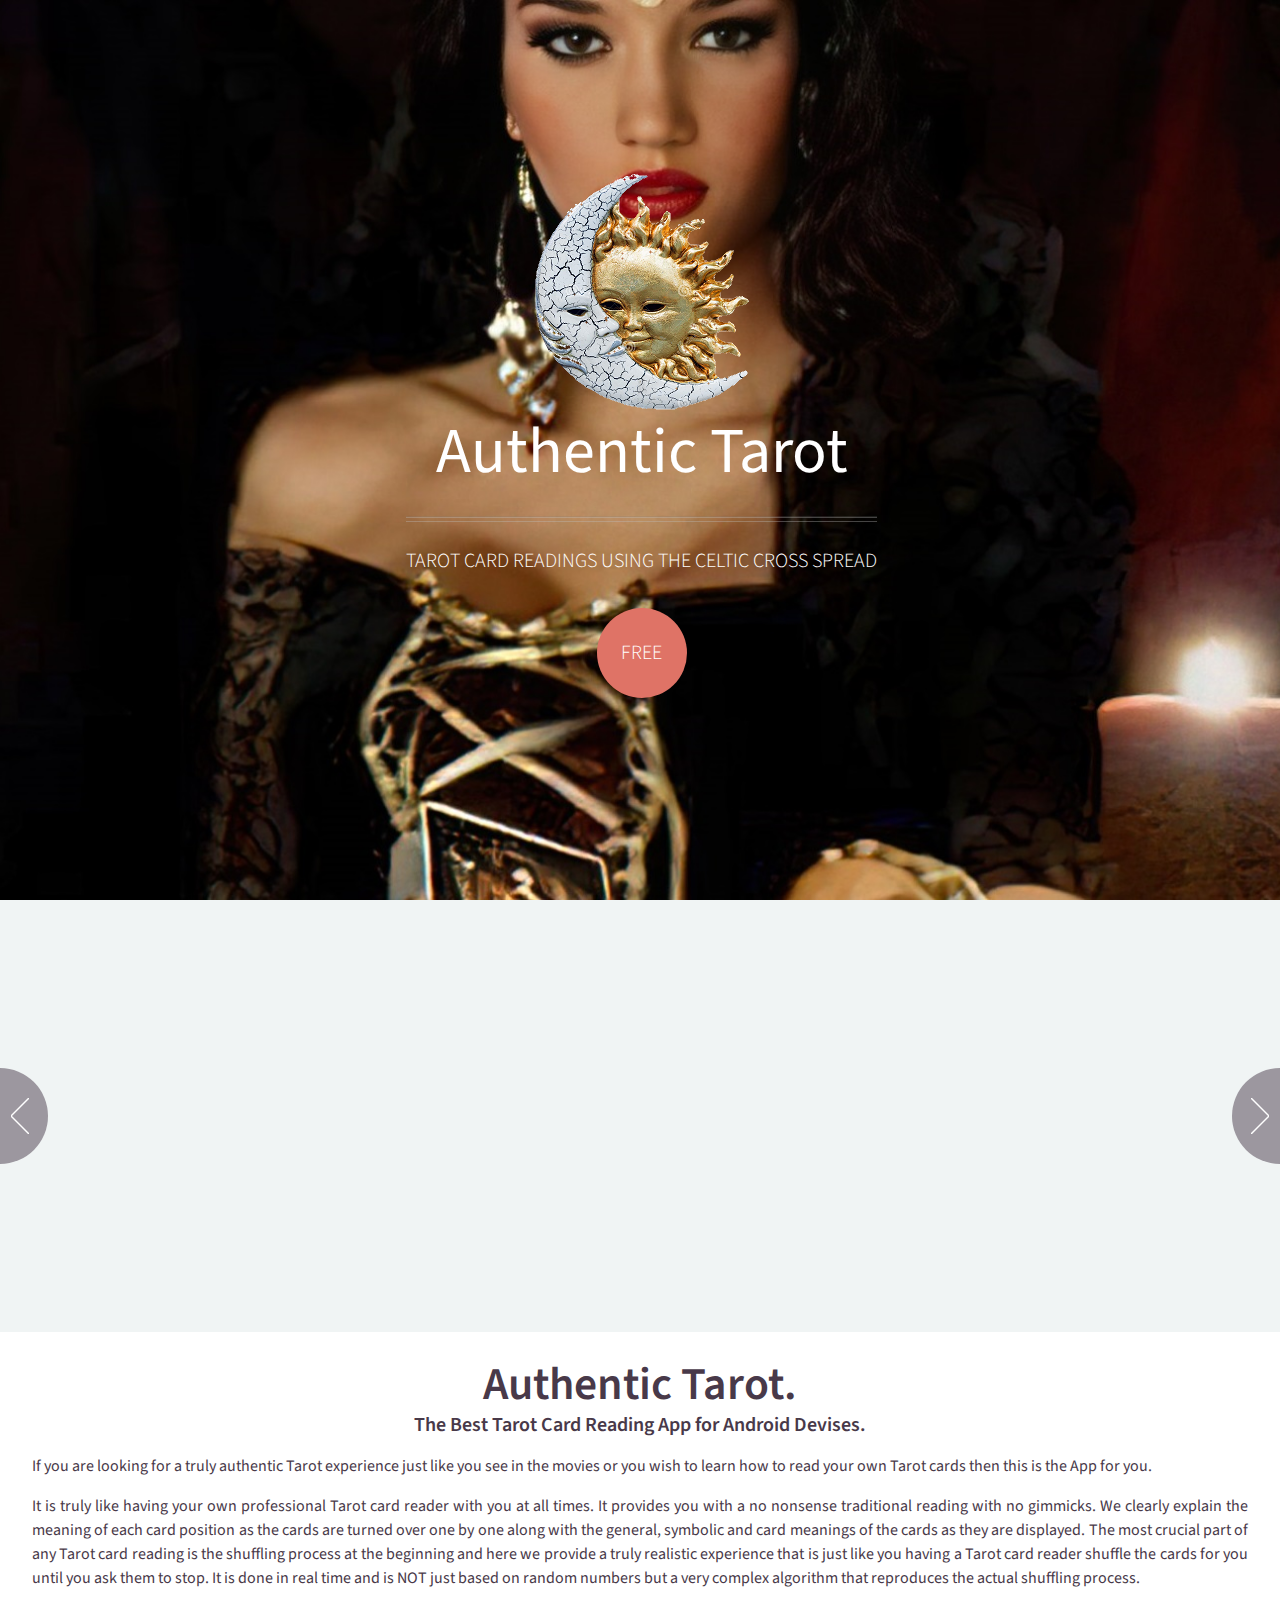
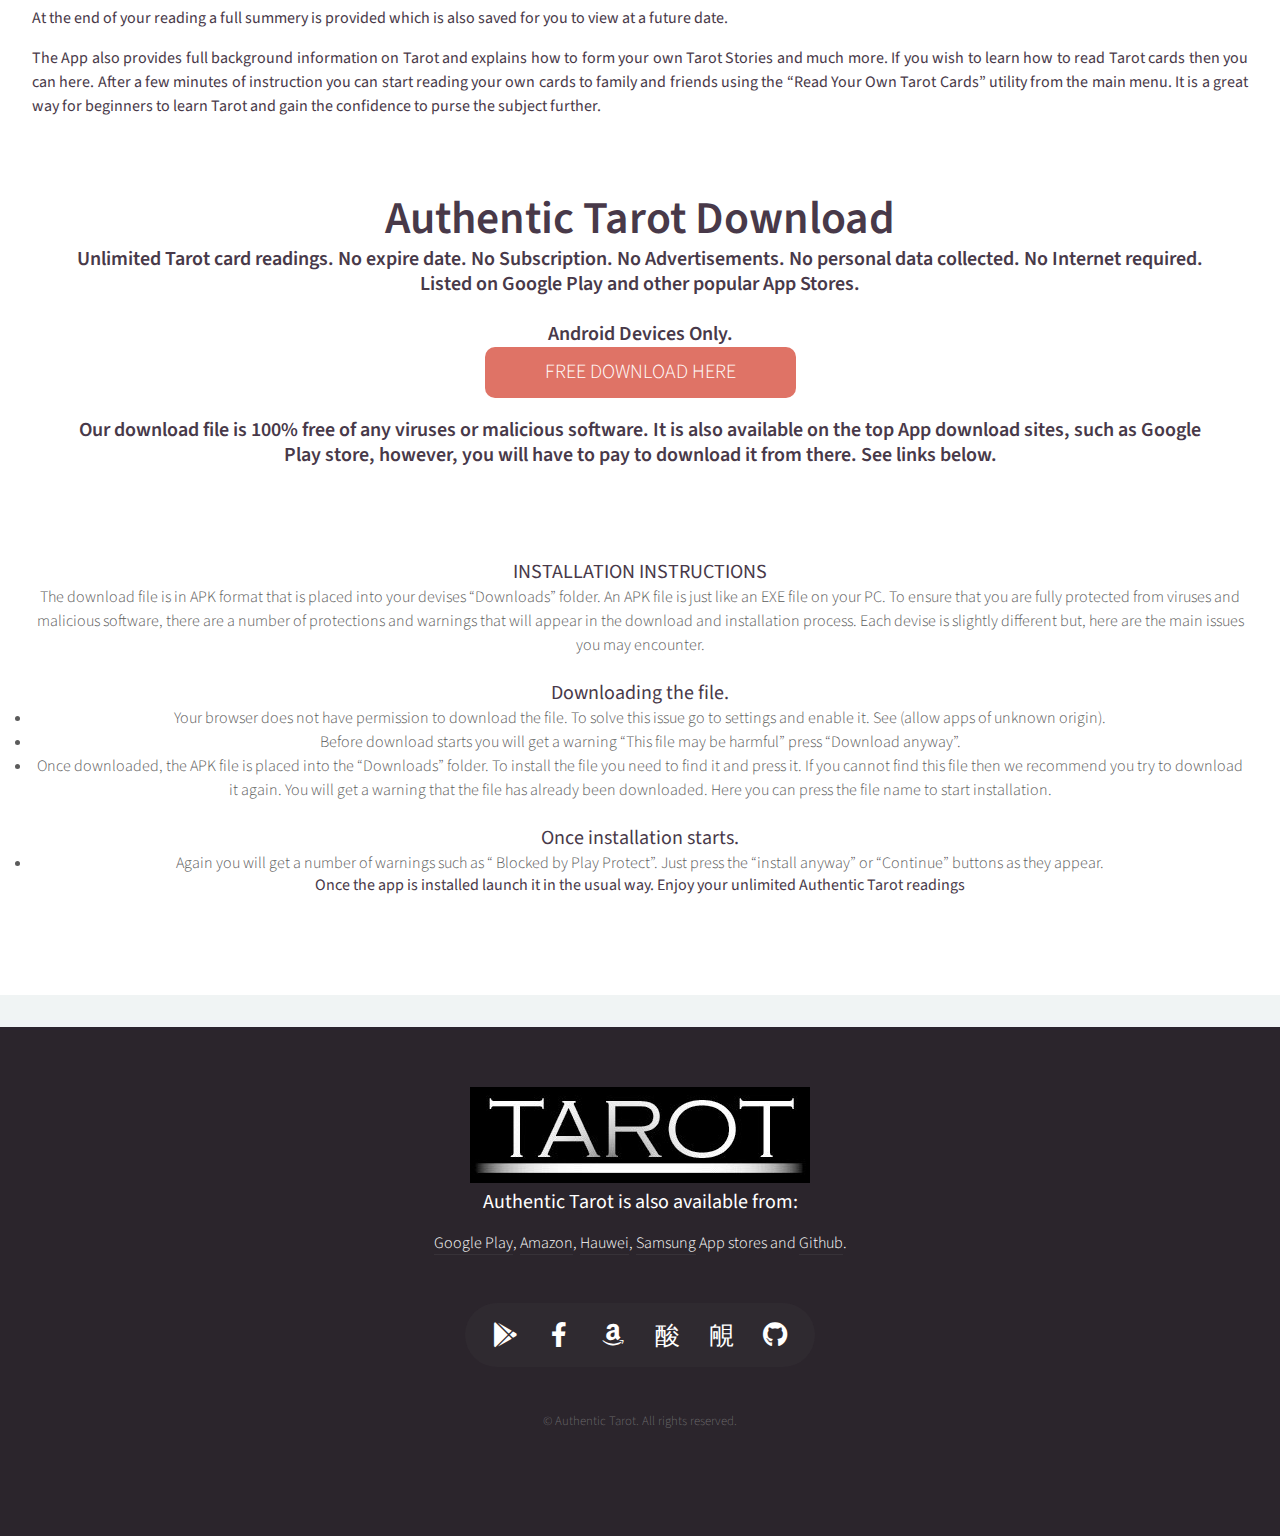
==== commit 6c327f63: "Add files via upload" ====
--- a/index.html
+++ b/index.html
@@ -134,7 +134,7 @@
 <section id="banner">
 <br>
 <h2><strong>Authentic Tarot Download</h2><strong></h1>
-	<h3>Unlimited Tarot card readings. No expire date. No Subscription. No Advertisements. No personal data collected. No Internet required. Listed on Google Play and other popular App Stores .<br><br>
+	<h3>Unlimited Tarot card readings. No expire date. No Subscription. No Advertisements. No personal data collected. No Internet required. Listed on Google Play and other popular App Stores.<br><br><strong>Android Devices Only.</strong></strong>
 		
 	
 			<header>
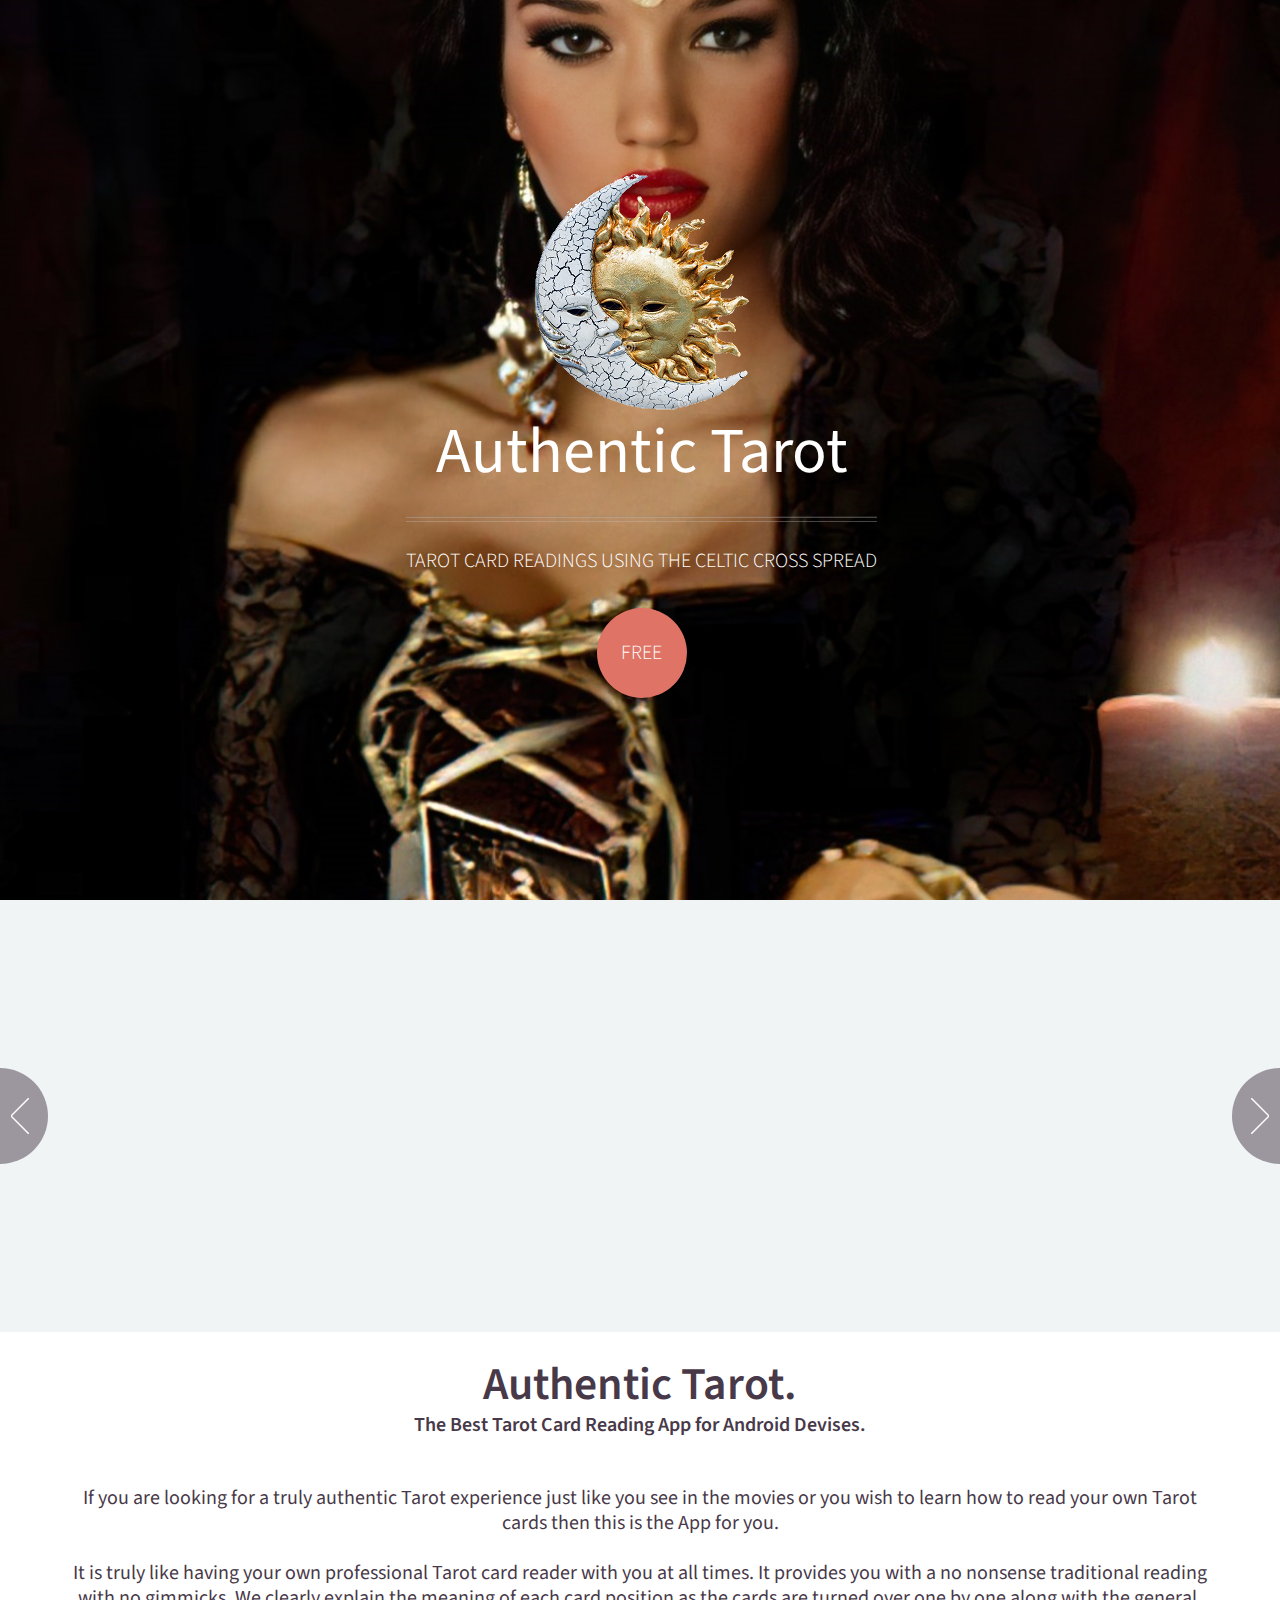
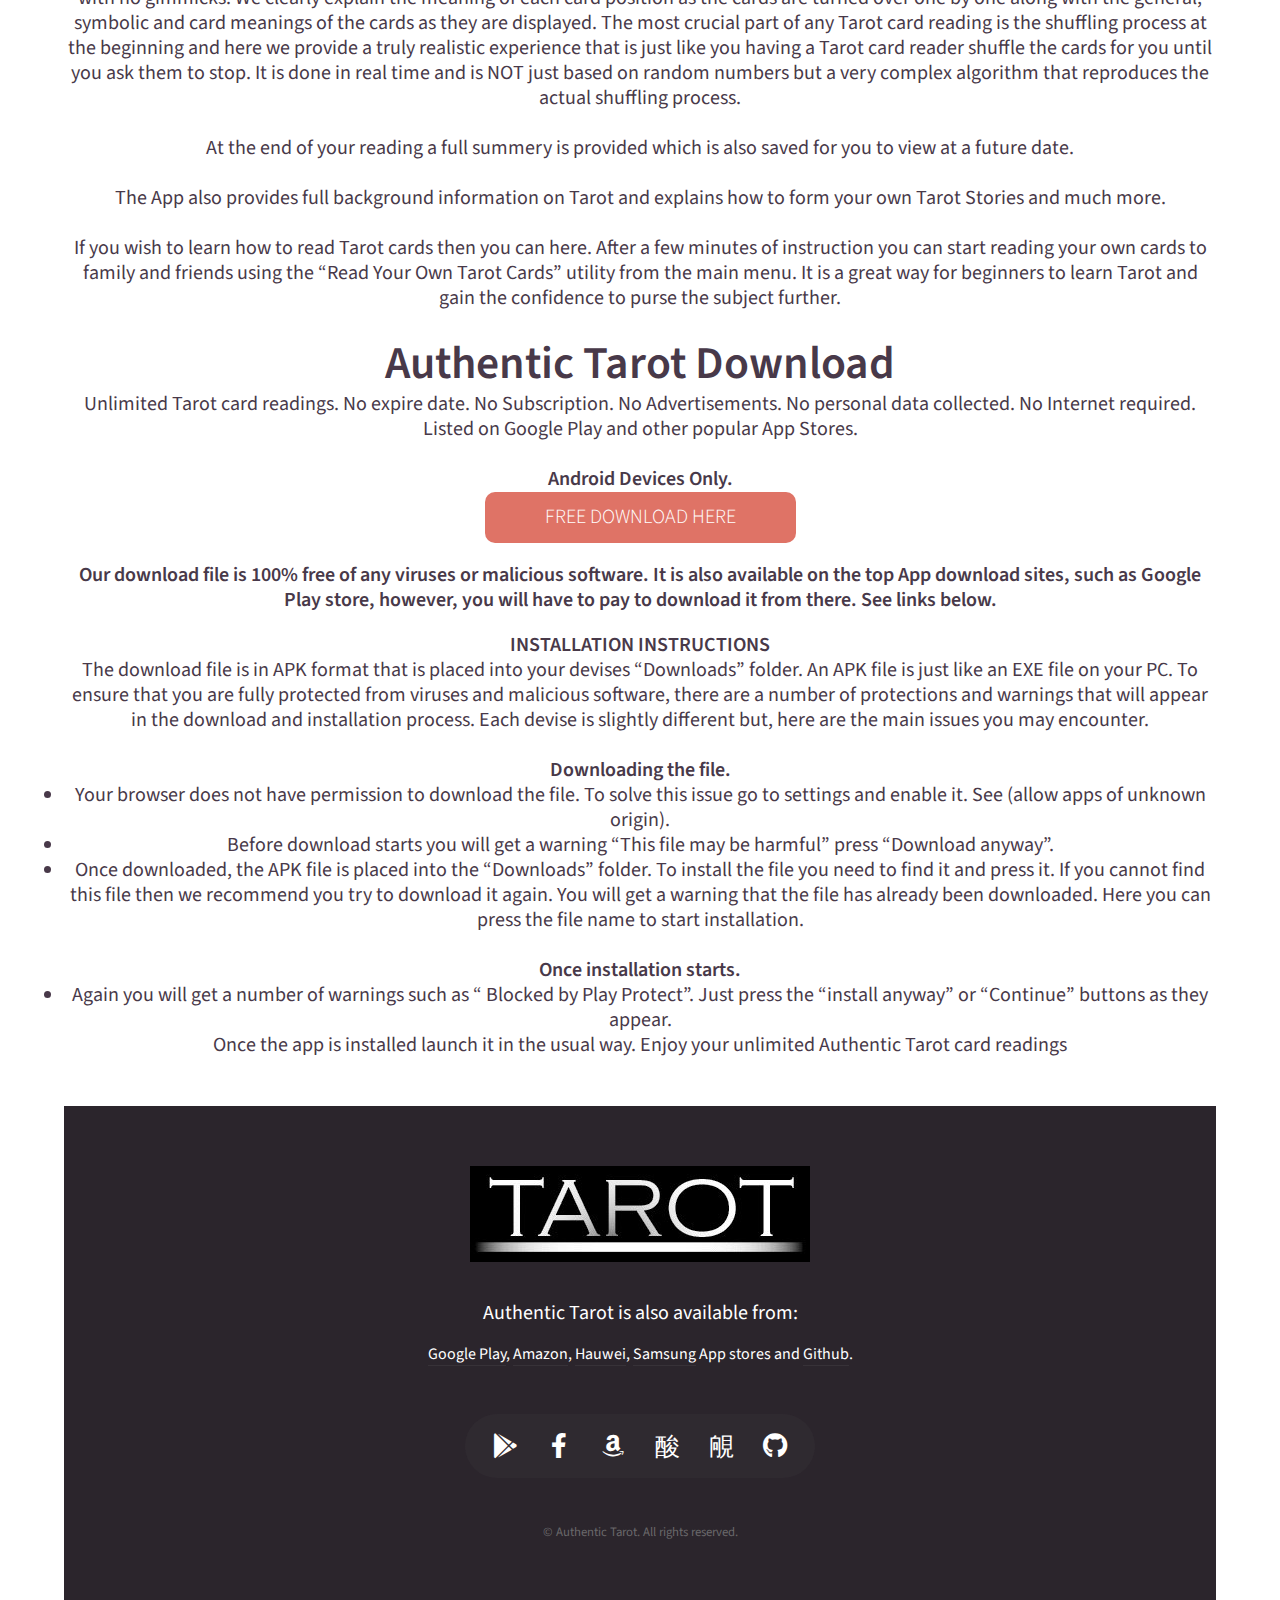
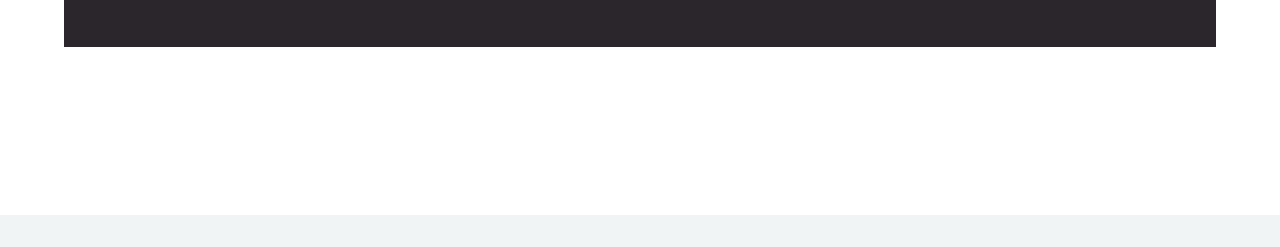
==== commit f7d8679f: "Add files via upload" ====
--- a/index.html
+++ b/index.html
@@ -119,56 +119,43 @@
 						<h3><strong>The Best Tarot Card Reading App for Android Devises.</strong></h3>
 					</header>	
 	
-	
-
-		
-		<p>
-	 <strong>If you are looking for a truly authentic Tarot experience just like you see in the movies or you wish to learn how to read your own Tarot cards then this is the App for you. 
-	</p><p>
-	It is truly like having your own professional Tarot card reader with you at all times. It provides you with a no nonsense traditional reading with no gimmicks. We clearly explain the meaning of each card position as the cards are turned over one by one along with the general, symbolic and card meanings of the cards as they are displayed. The most crucial part of any Tarot card reading is the shuffling process at the beginning and here we provide a truly realistic experience that is just like you having a Tarot card reader shuffle the cards for you until you ask them to stop. It is done in real time and is NOT just based on random numbers but a very complex algorithm that reproduces the actual shuffling process.
-	</p><p>
-	At the end of your reading a full summery is provided which is also saved for you to view at a future date.
-	</p><p>
-	The App also provides full background information on Tarot and explains how to form your own Tarot Stories and much more. If you wish to learn how to read Tarot cards then you can here.  After a few minutes of instruction you can start reading your own cards to family and friends using the “Read Your Own Tarot Cards” utility from the main menu. It is a great way for beginners to learn Tarot and gain the confidence to purse the subject further.</strong>
-</h3></p>
 <section id="banner">
+	
+		<h3>If you are looking for a truly authentic Tarot experience just like you see in the movies or you wish to learn how to read your own Tarot cards then this is the App for you. <br><br>
+	   
+	   It is truly like having your own professional Tarot card reader with you at all times. It provides you with a no nonsense traditional reading with no gimmicks. We clearly explain the meaning of each card position as the cards are turned over one by one along with the general, symbolic and card meanings of the cards as they are displayed. The most crucial part of any Tarot card reading is the shuffling process at the beginning and here we provide a truly realistic experience that is just like you having a Tarot card reader shuffle the cards for you until you ask them to stop. It is done in real time and is NOT just based on random numbers but a very complex algorithm that reproduces the actual shuffling process.
+	   <br><br>
+	   At the end of your reading a full summery is provided which is also saved for you to view at a future date.
+	   <br><br>
+	   The App also provides full background information on Tarot and explains how to form your own Tarot Stories and much more. <br><br>If you wish to learn how to read Tarot cards then you can here.  After a few minutes of instruction you can start reading your own cards to family and friends using the “Read Your Own Tarot Cards” utility from the main menu. It is a great way for beginners to learn Tarot and gain the confidence to purse the subject further.</strong>
+   </h3>
 <br>
 <h2><strong>Authentic Tarot Download</h2><strong></h1>
-	<h3>Unlimited Tarot card readings. No expire date. No Subscription. No Advertisements. No personal data collected. No Internet required. Listed on Google Play and other popular App Stores.<br><br><strong>Android Devices Only.</strong></strong>
+	<h3>Unlimited Tarot card readings. No expire date. No Subscription. No Advertisements. No personal data collected. No Internet required. Listed on Google Play and other popular App Stores.<br><br><strong>Android Devices Only.</strong>
 		
 	
+			
 			<header>
-				
 				<a href="https://christarot.github.io/Authentic-Tarot/authentic-tarot-eng-android.apk" class="button circled scrolly">FREE DOWNLOAD HERE</a>
 				</header>
 			
-				<h3><strong></strong>Our download file is 100% free of any viruses or malicious software.  It is also available on the top App download sites, such as Google Play store, however, you will have to pay to download it from there. <a href="#links" class="scrolly">See links below.</a></strong></p></h3>
-			
-			</section>
-	
-	
-		
-				
-		
-
-		
-			<center>
-				<h3>INSTALLATION INSTRUCTIONS</h3>
+				<h3><strong>Our download file is 100% free of any viruses or malicious software.  It is also available on the top App download sites, such as Google Play store, however, you will have to pay to download it from there. <a href="#links" class="scrolly">See links below.</a></strong></p></h3>
+			</header>
+
+
+<h3><strong>INSTALLATION INSTRUCTIONS</strong><br>
 The download file is in APK format that is placed into your devises “Downloads” folder. An APK file is just like an EXE file on your PC. To ensure that you are fully protected from viruses and malicious software, there are a number of protections and warnings that will appear in the download and installation process. Each devise is slightly different but, here are the main issues you may encounter.<br><br>
-<h3>Downloading the file.</h3>
+<strong>Downloading the file.</strong>
 <li>Your browser does not have permission to download the file. To solve this issue go to settings and enable it. See (allow apps of unknown origin).</li>
 <li>Before download starts you will get a warning “This file may be harmful” press “Download anyway”.</li>
 <li>Once downloaded, the APK file is placed into the “Downloads” folder. To install the file you need to find it and press it. If you cannot find this file then we recommend you try to download it again. You will get a warning that the file has already been downloaded. Here you can press the file name to start installation.</li><br>
-<h3>Once installation starts.</h3>
+<strong>Once installation starts.</strong>
 <li> Again you will get a number of warnings such as “ Blocked by Play Protect”. Just press the “install anyway” or “Continue” buttons as they appear.</li>
-<h4>Once the app is installed launch it in the usual way. Enjoy your unlimited Authentic Tarot readings</h4></center>
-		
-</header>
-</article>
-</section>
-		
-		</article>
-			</div>
+Once the app is installed launch it in the usual way. Enjoy your unlimited Authentic Tarot card readings</h3>
+			
+<br><br>
+
+	
 
 		<!-- Features -->
 			
@@ -192,10 +179,6 @@
 						<!-- Contact -->
 							<section class="contact">
 								
-
-								
-		
-		
 		
 								</center>
 								<header>
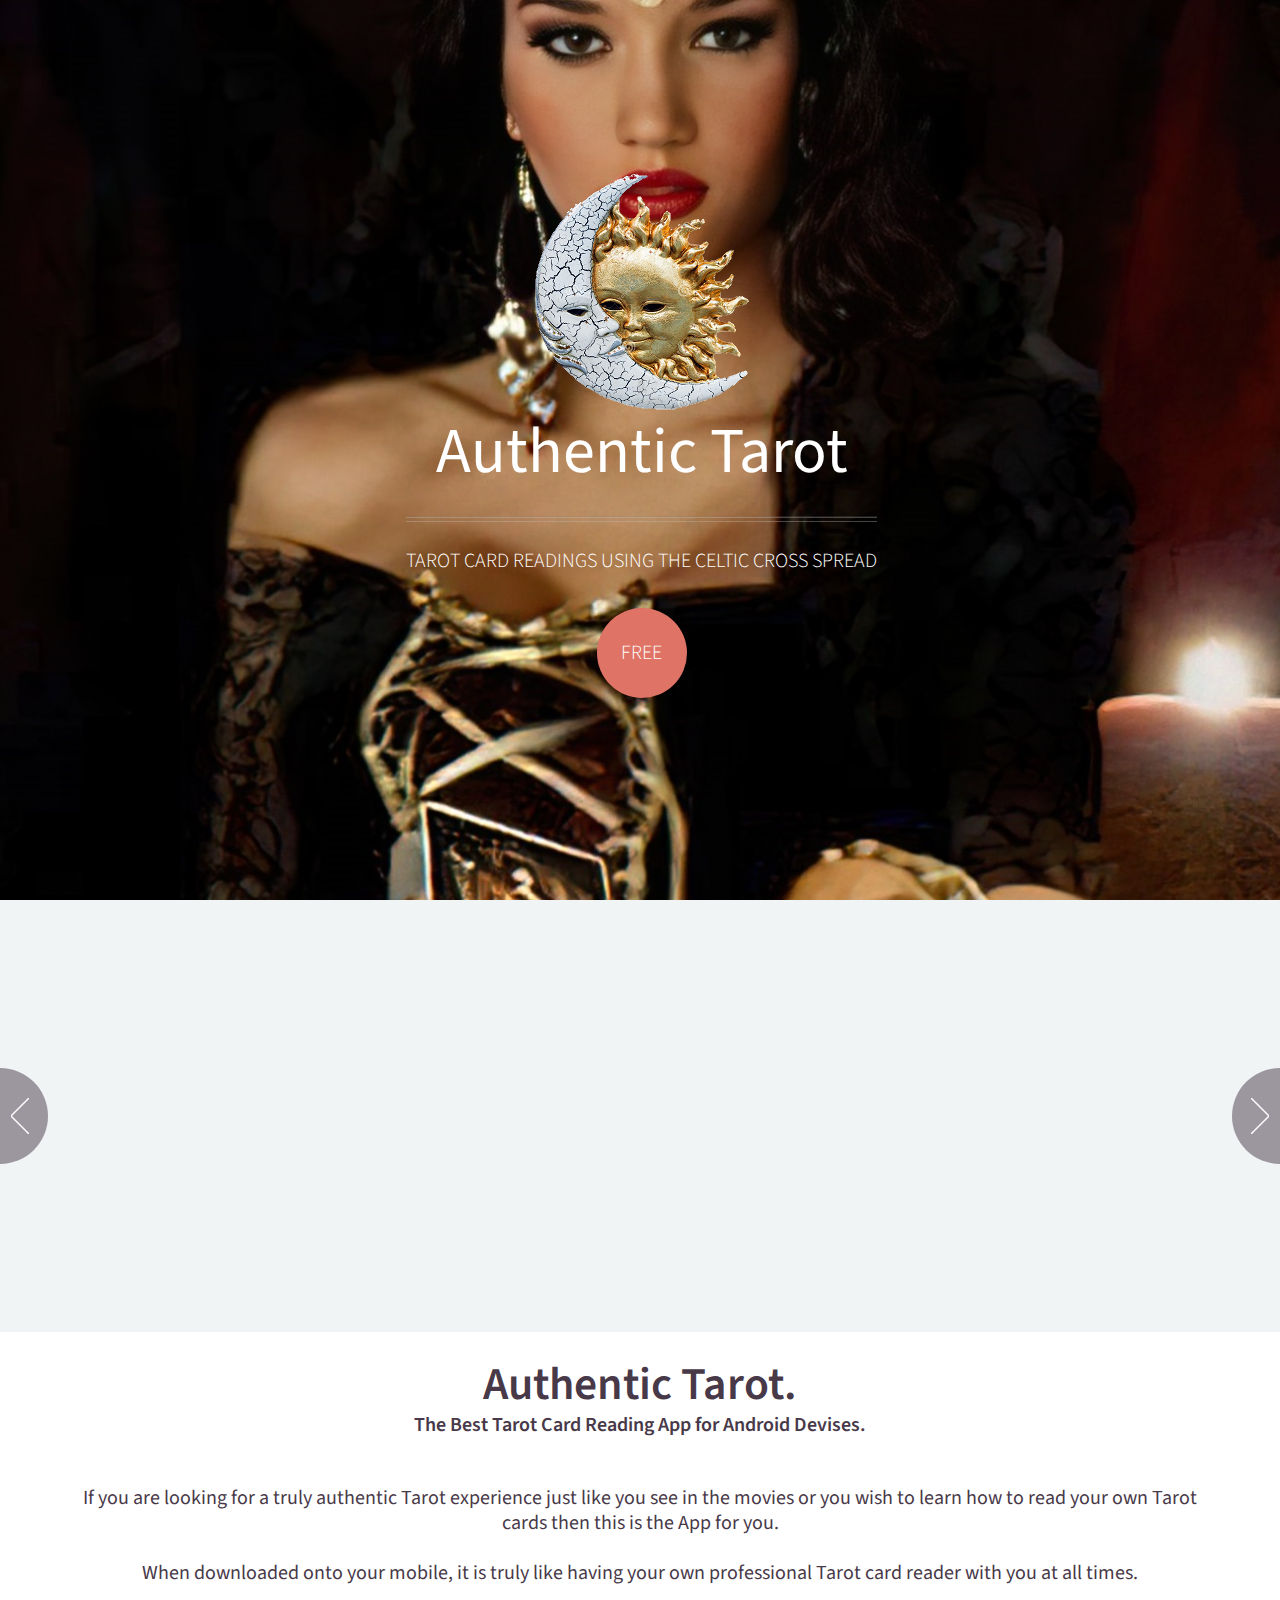
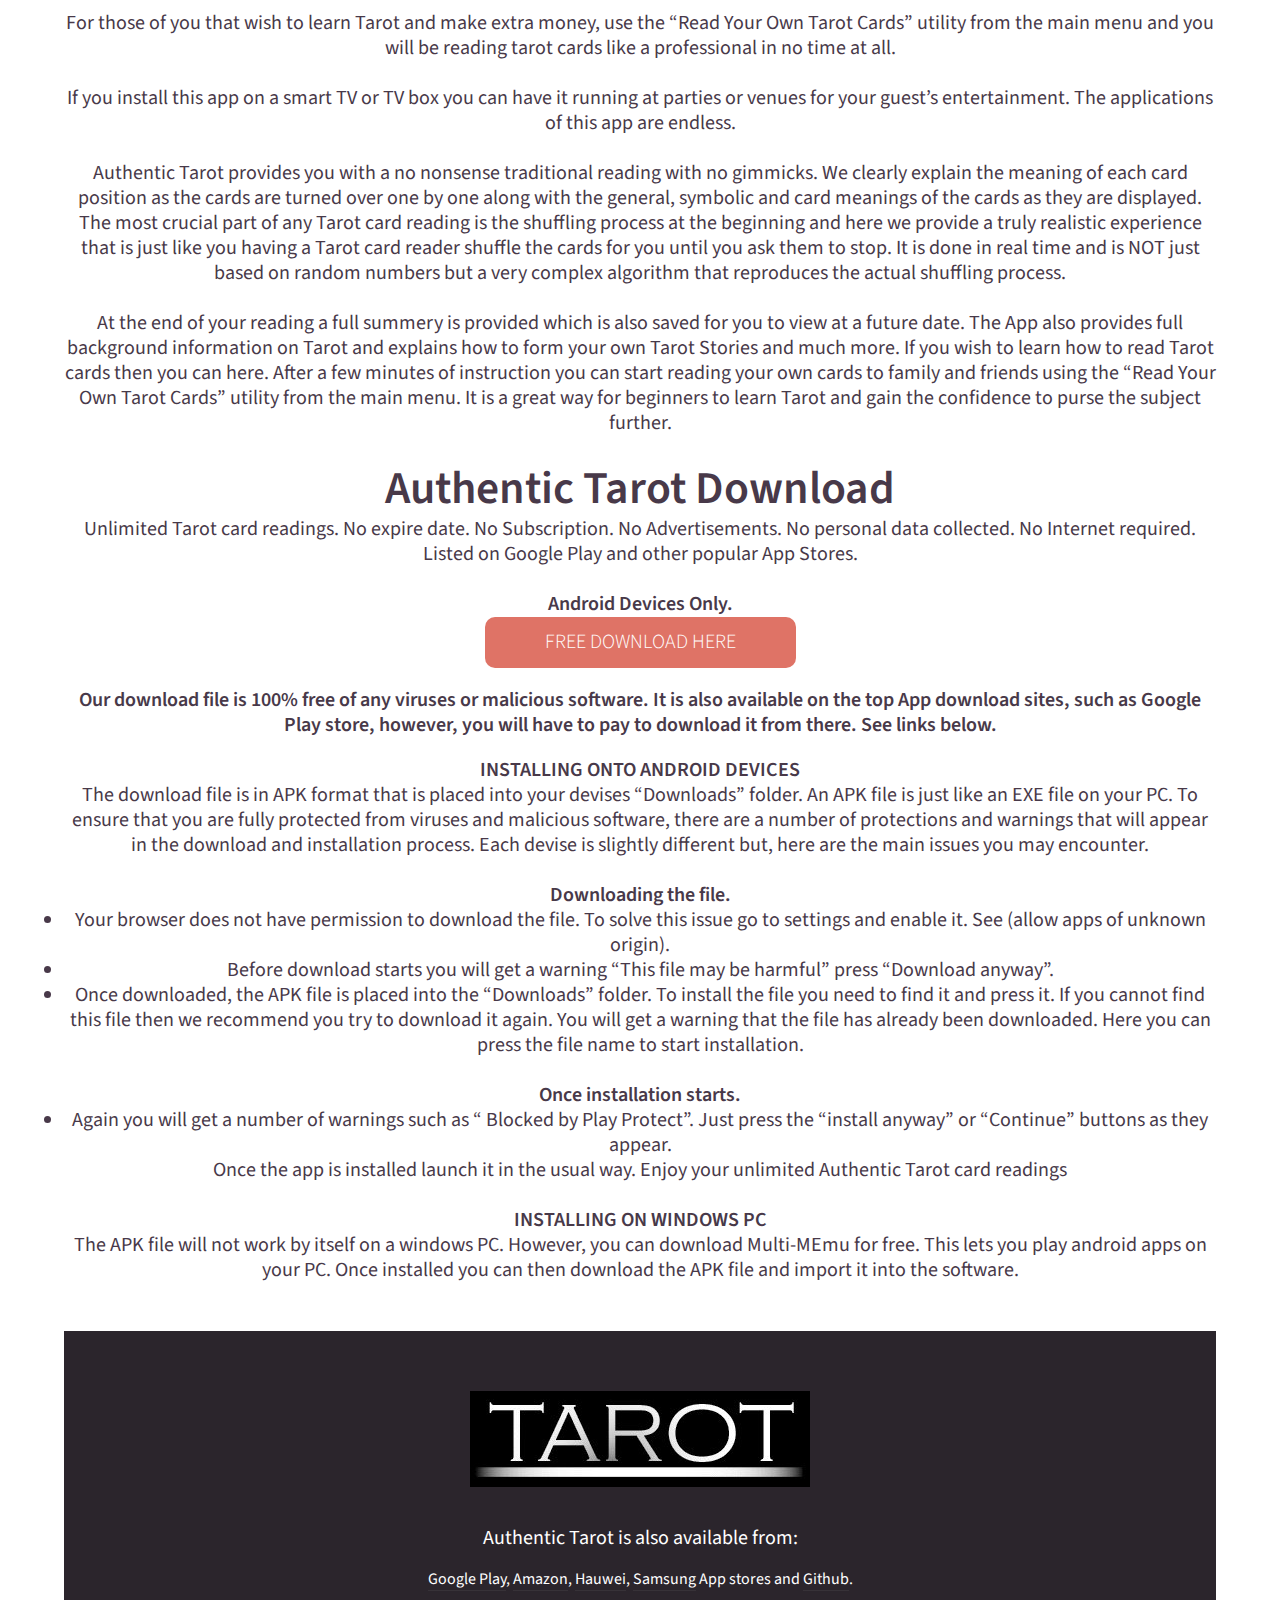
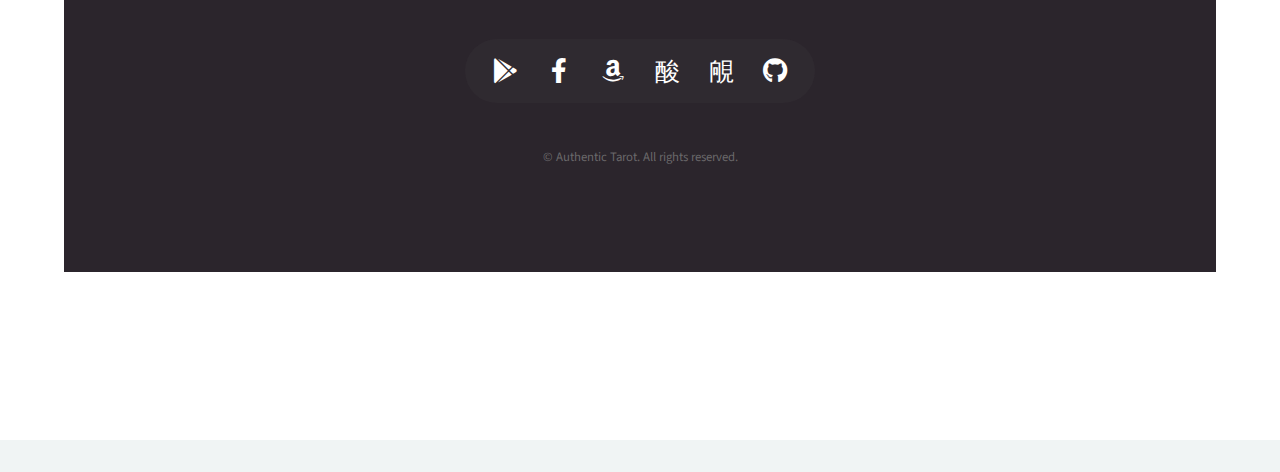
==== commit da6b7be1: "Add files via upload" ====
--- a/index.html
+++ b/index.html
@@ -122,12 +122,17 @@
 <section id="banner">
 	
 		<h3>If you are looking for a truly authentic Tarot experience just like you see in the movies or you wish to learn how to read your own Tarot cards then this is the App for you. <br><br>
-	   
-	   It is truly like having your own professional Tarot card reader with you at all times. It provides you with a no nonsense traditional reading with no gimmicks. We clearly explain the meaning of each card position as the cards are turned over one by one along with the general, symbolic and card meanings of the cards as they are displayed. The most crucial part of any Tarot card reading is the shuffling process at the beginning and here we provide a truly realistic experience that is just like you having a Tarot card reader shuffle the cards for you until you ask them to stop. It is done in real time and is NOT just based on random numbers but a very complex algorithm that reproduces the actual shuffling process.
+			When downloaded onto your mobile, it is truly like having your own professional Tarot card reader with you at all times. 
+			<br><br> 
+			For those of you that wish to learn Tarot and make extra money, use the “Read Your Own Tarot Cards” utility from the main menu and you will be reading tarot cards like a professional in no time at all. 
+			<br><br>
+			If you install this app on a smart TV or TV box you can have it running at parties or venues for your guest’s entertainment. The applications of this app are endless.
+	   <br><br>
+	  
+	  Authentic Tarot provides you with a no nonsense traditional reading with no gimmicks. We clearly explain the meaning of each card position as the cards are turned over one by one along with the general, symbolic and card meanings of the cards as they are displayed. The most crucial part of any Tarot card reading is the shuffling process at the beginning and here we provide a truly realistic experience that is just like you having a Tarot card reader shuffle the cards for you until you ask them to stop. It is done in real time and is NOT just based on random numbers but a very complex algorithm that reproduces the actual shuffling process.
 	   <br><br>
 	   At the end of your reading a full summery is provided which is also saved for you to view at a future date.
-	   <br><br>
-	   The App also provides full background information on Tarot and explains how to form your own Tarot Stories and much more. <br><br>If you wish to learn how to read Tarot cards then you can here.  After a few minutes of instruction you can start reading your own cards to family and friends using the “Read Your Own Tarot Cards” utility from the main menu. It is a great way for beginners to learn Tarot and gain the confidence to purse the subject further.</strong>
+	   The App also provides full background information on Tarot and explains how to form your own Tarot Stories and much more. If you wish to learn how to read Tarot cards then you can here.  After a few minutes of instruction you can start reading your own cards to family and friends using the “Read Your Own Tarot Cards” utility from the main menu. It is a great way for beginners to learn Tarot and gain the confidence to purse the subject further.</strong>
    </h3>
 <br>
 <h2><strong>Authentic Tarot Download</h2><strong></h1>
@@ -143,7 +148,7 @@
 			</header>
 
 
-<h3><strong>INSTALLATION INSTRUCTIONS</strong><br>
+<h3><strong>INSTALLING ONTO ANDROID DEVICES</strong><br>
 The download file is in APK format that is placed into your devises “Downloads” folder. An APK file is just like an EXE file on your PC. To ensure that you are fully protected from viruses and malicious software, there are a number of protections and warnings that will appear in the download and installation process. Each devise is slightly different but, here are the main issues you may encounter.<br><br>
 <strong>Downloading the file.</strong>
 <li>Your browser does not have permission to download the file. To solve this issue go to settings and enable it. See (allow apps of unknown origin).</li>
@@ -151,8 +156,12 @@
 <li>Once downloaded, the APK file is placed into the “Downloads” folder. To install the file you need to find it and press it. If you cannot find this file then we recommend you try to download it again. You will get a warning that the file has already been downloaded. Here you can press the file name to start installation.</li><br>
 <strong>Once installation starts.</strong>
 <li> Again you will get a number of warnings such as “ Blocked by Play Protect”. Just press the “install anyway” or “Continue” buttons as they appear.</li>
-Once the app is installed launch it in the usual way. Enjoy your unlimited Authentic Tarot card readings</h3>
-			
+Once the app is installed launch it in the usual way. Enjoy your unlimited Authentic Tarot card readings<br><br>
+
+<strong>INSTALLING ON WINDOWS PC</strong><br>
+The APK file will not work by itself on a windows PC. However, you can download <a href="https://www.memuplay.com/">Multi-MEmu</a> for free. This lets you play android apps on your PC. Once installed you can then download the APK file and import it into the software. 
+
+</h3>
 <br><br>
 
 	
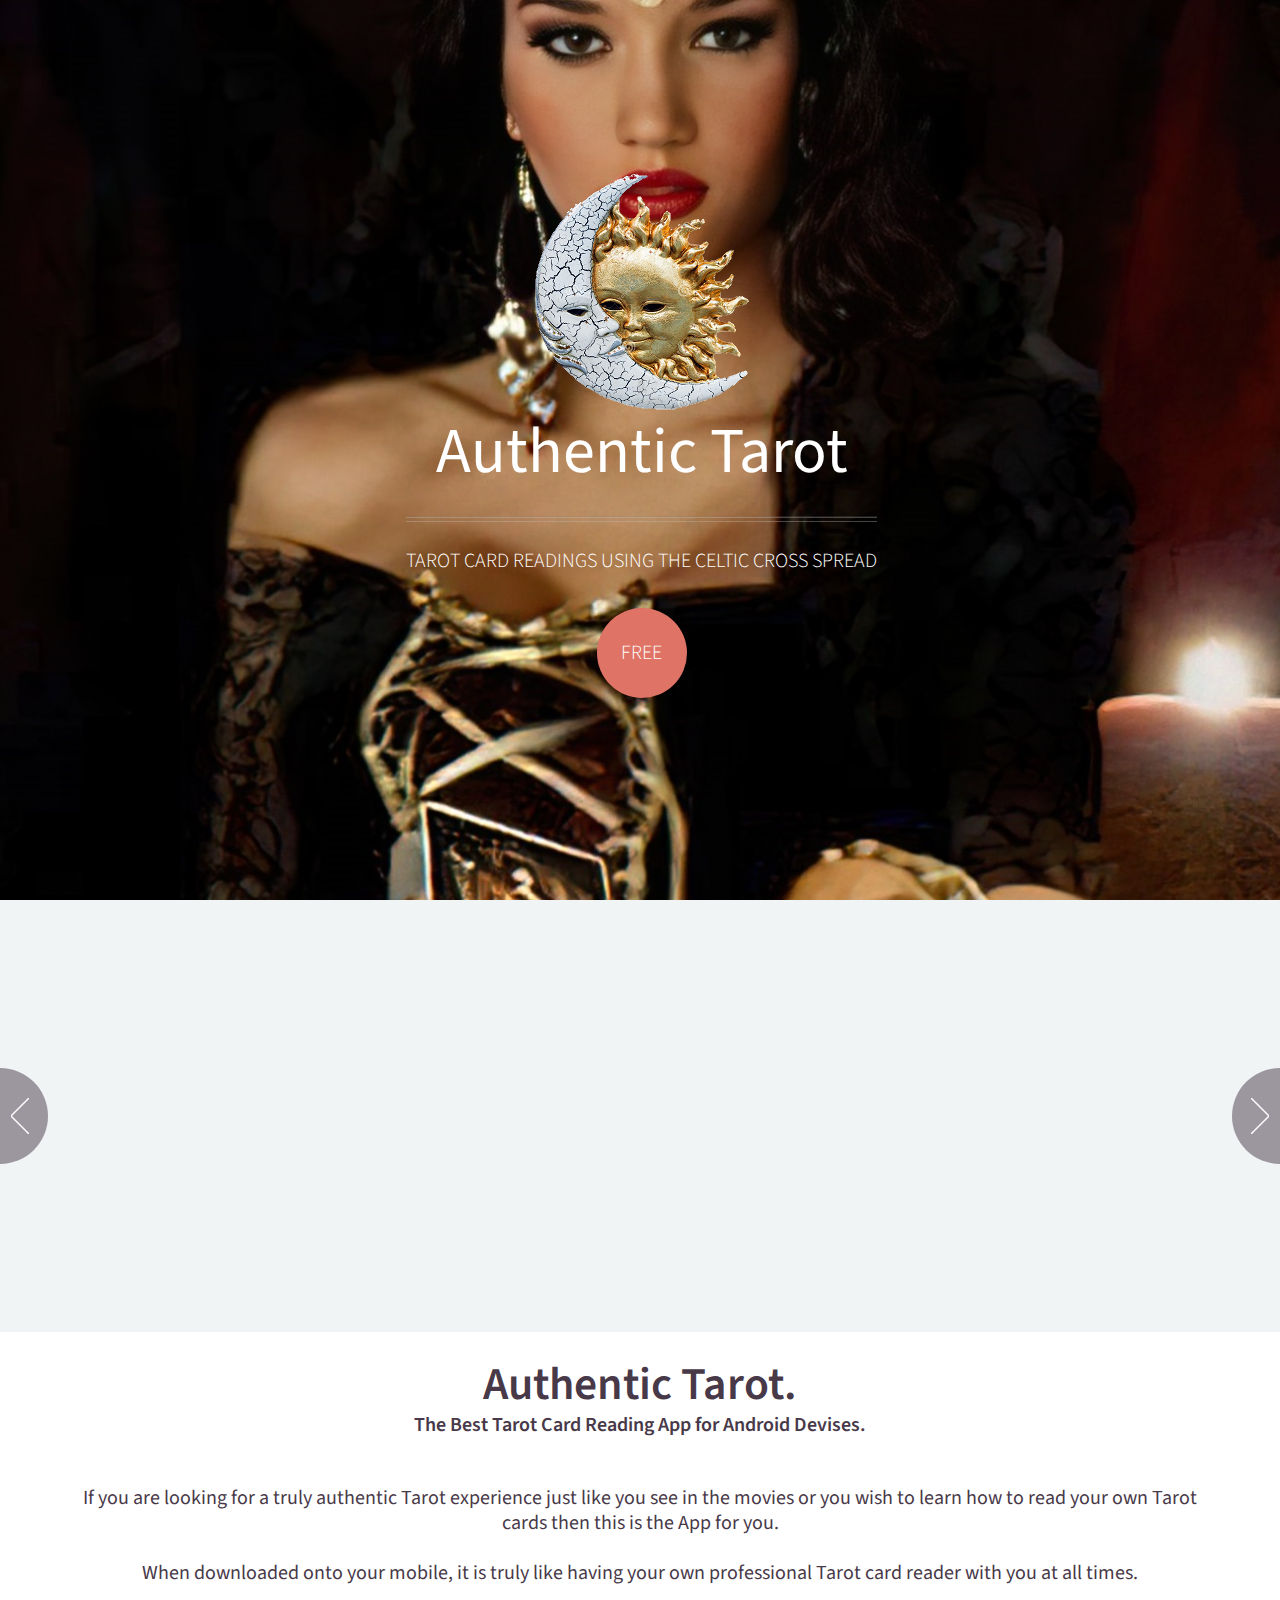
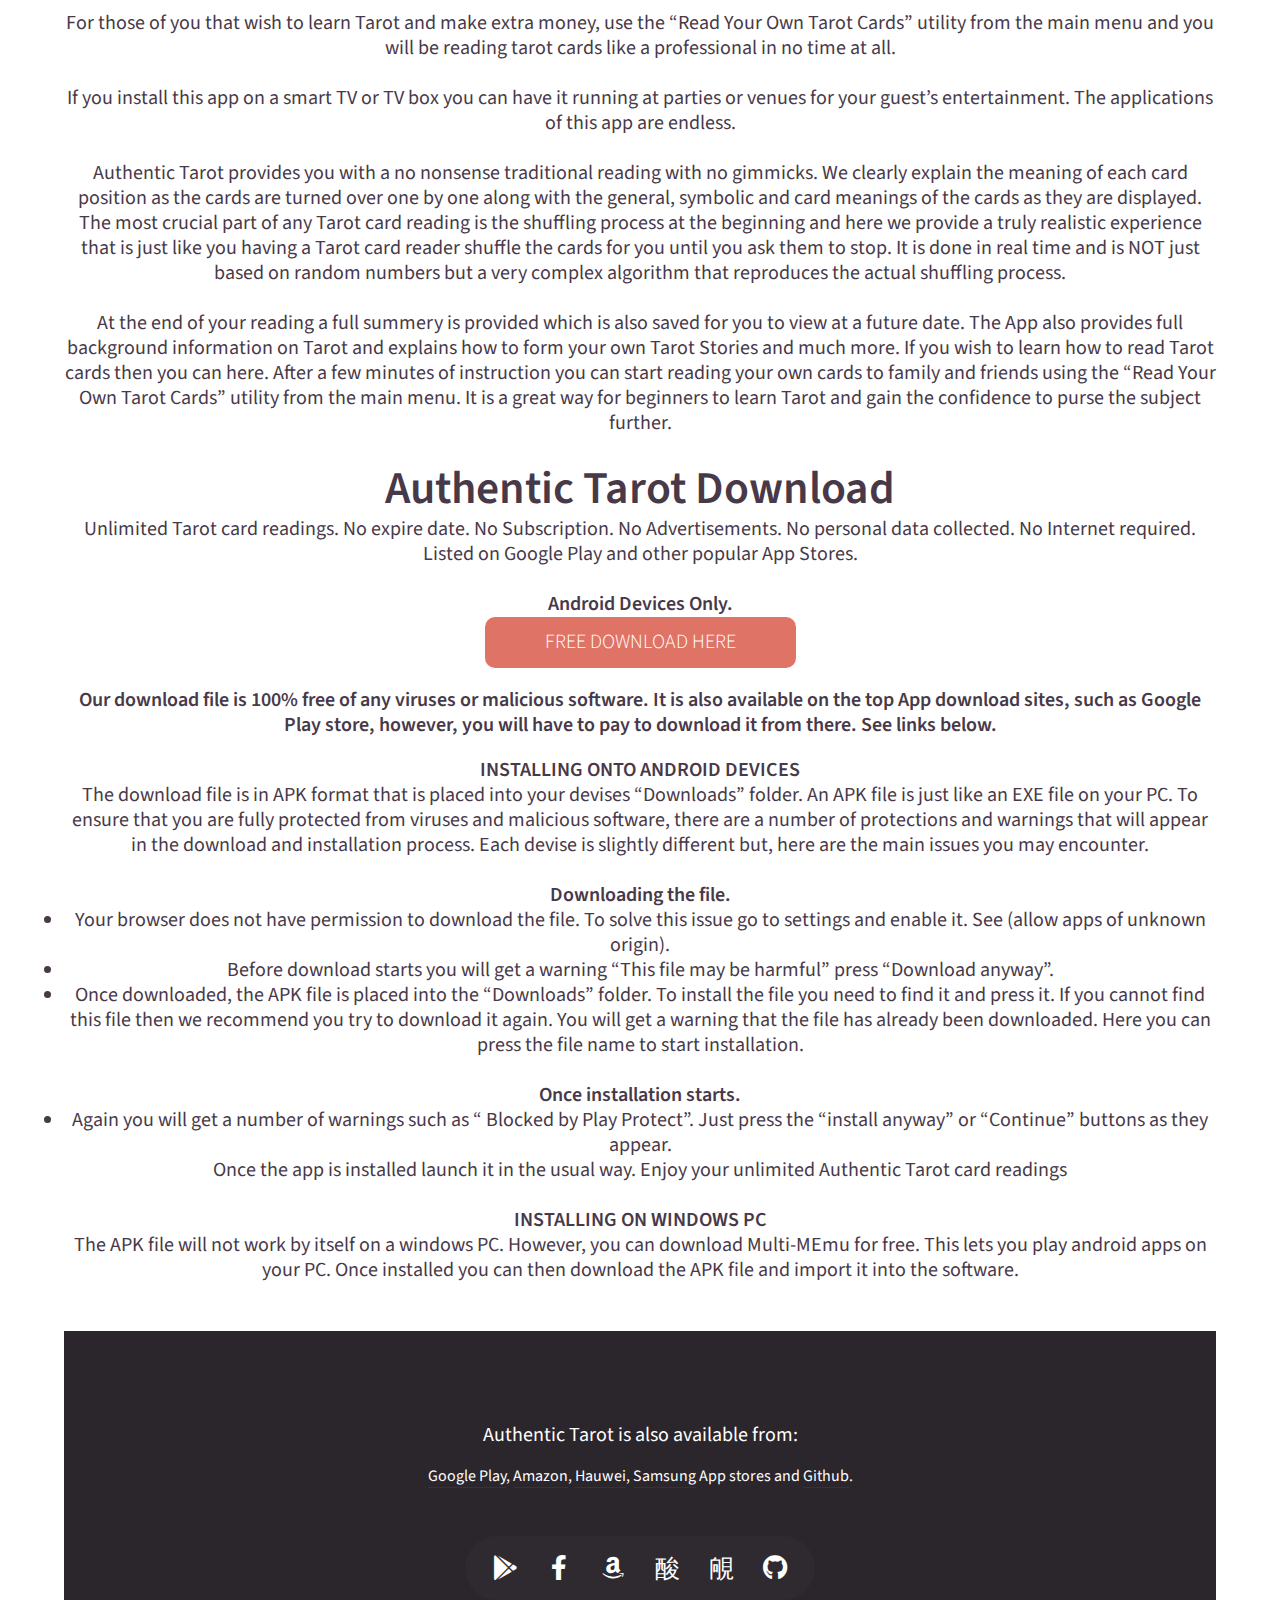
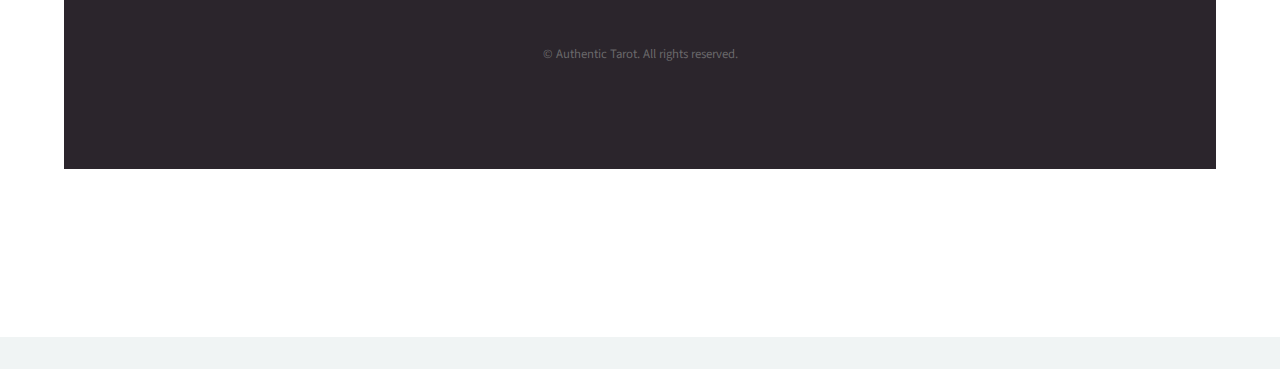
==== commit 0c2d0529: "Add files via upload" ====
--- a/index.html
+++ b/index.html
@@ -135,6 +135,7 @@
 	   The App also provides full background information on Tarot and explains how to form your own Tarot Stories and much more. If you wish to learn how to read Tarot cards then you can here.  After a few minutes of instruction you can start reading your own cards to family and friends using the “Read Your Own Tarot Cards” utility from the main menu. It is a great way for beginners to learn Tarot and gain the confidence to purse the subject further.</strong>
    </h3>
 <br>
+
 <h2><strong>Authentic Tarot Download</h2><strong></h1>
 	<h3>Unlimited Tarot card readings. No expire date. No Subscription. No Advertisements. No personal data collected. No Internet required. Listed on Google Play and other popular App Stores.<br><br><strong>Android Devices Only.</strong>
 		
@@ -179,7 +180,7 @@
 
 			</div>
 			<a name="links"></a>
-			<center><img src="images/tarot.jpg" alt="" /></center>
+			
 			
 				<div class="row">
 					<div class="col-12">
